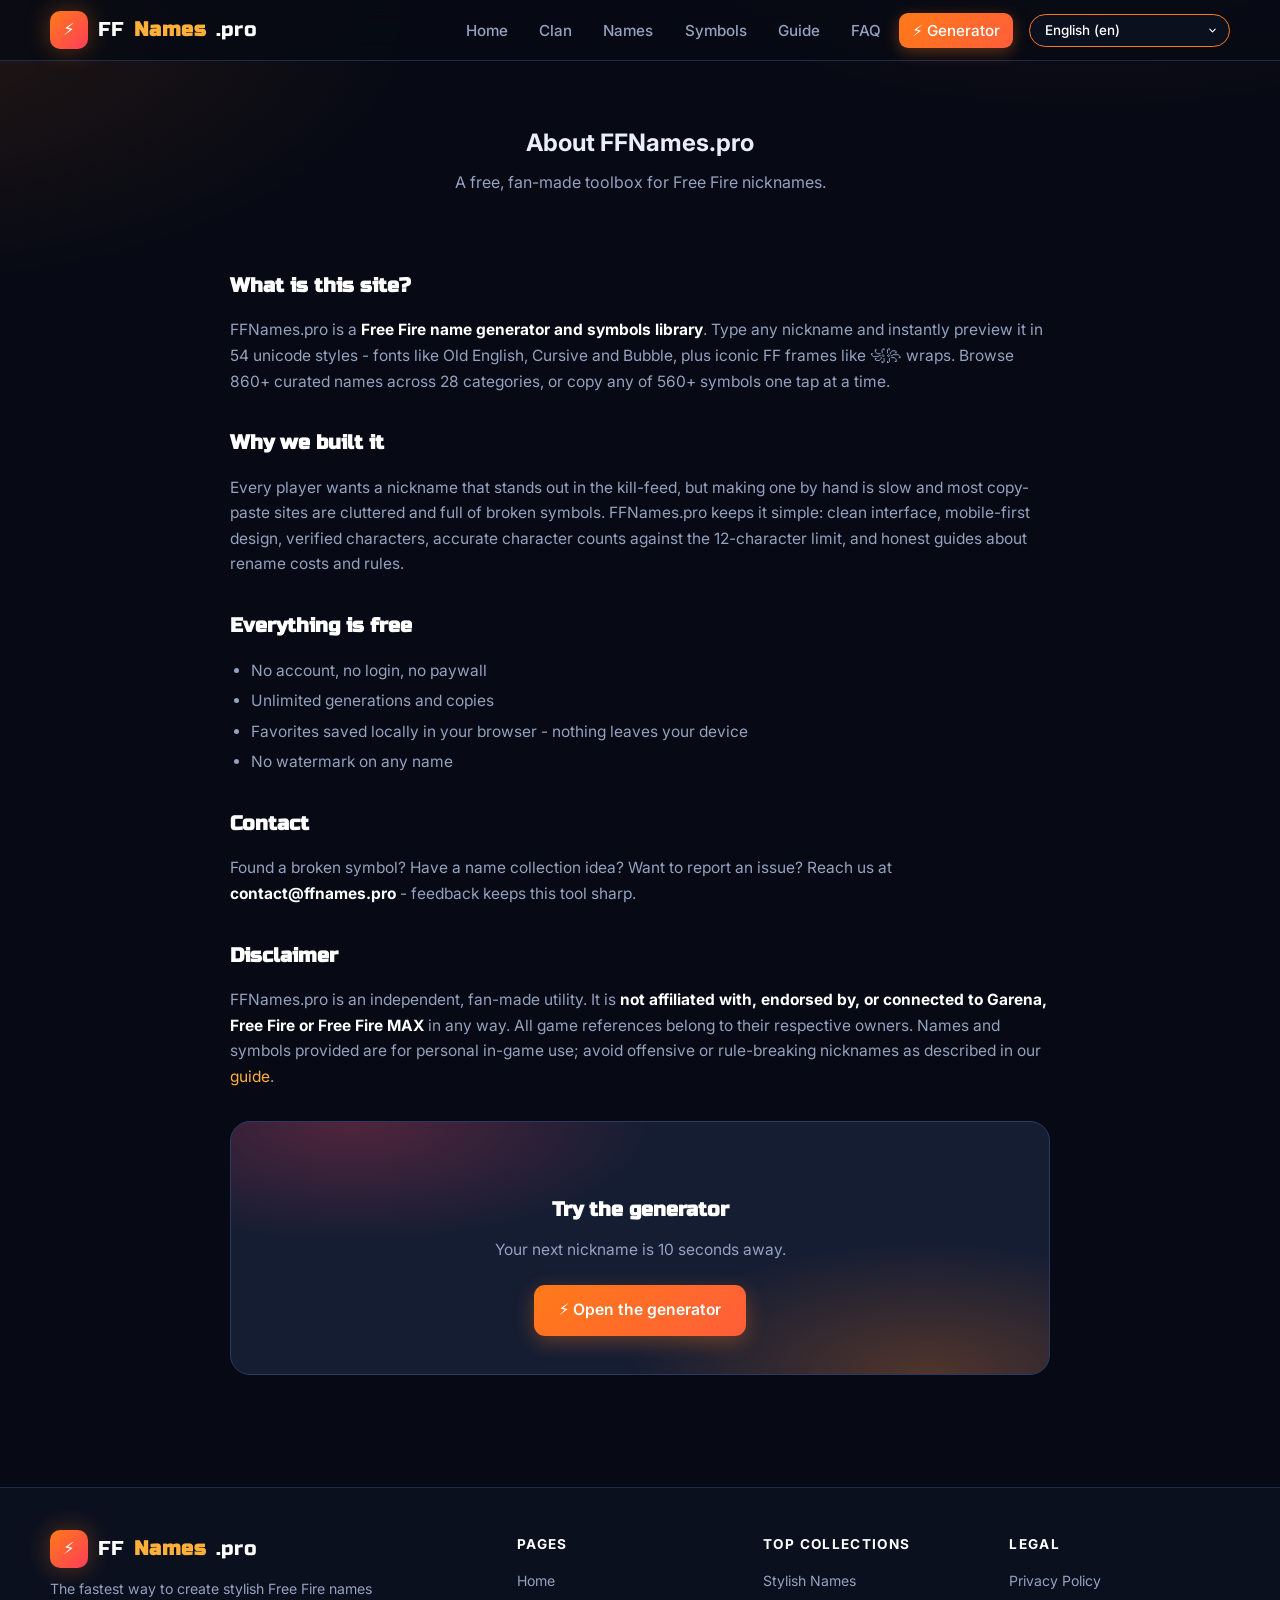
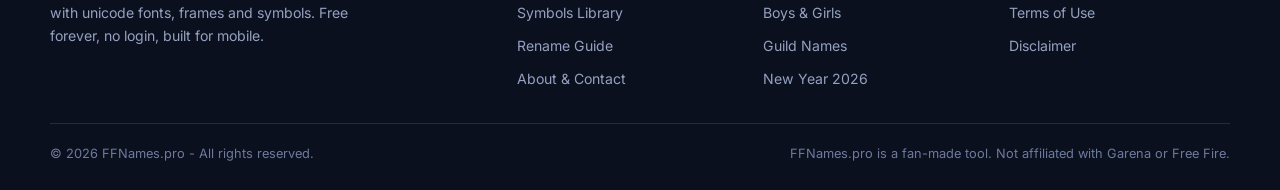
==== about.html @ e4eb96dd "website working module is uploaded" ====
<!DOCTYPE html>
<html lang="en">
<head>
  <meta charset="UTF-8">
  <meta name="viewport" content="width=device-width, initial-scale=1.0">
  <title>About FFNames.pro — Free Fire Name Tools</title>
  <meta name="description" content="About FFNames.pro: a free fan-made Free Fire name generator with 54 unicode styles, 860+ curated names and 560+ symbols. Contact and disclaimer.">
  <meta name="theme-color" content="#070a14">
  <link rel="canonical" href="https://ffnames.pro/about.html">
  <link rel="icon" type="image/svg+xml" href="assets/img/favicon.svg">
  <link rel="manifest" href="site.webmanifest">
  <link rel="preconnect" href="https://fonts.googleapis.com">
  <link rel="preconnect" href="https://fonts.gstatic.com" crossorigin>
  <link href="https://fonts.googleapis.com/css2?family=Inter:wght@400;500;600;700&family=Russo+One&display=swap" rel="stylesheet">
  <link rel="stylesheet" href="assets/css/style.css">
  <script>
    (function(){try{var l=localStorage.getItem("ff_lang");if(l&&l!=="en"){var c=l==="pt-BR"?"pt":(l==="zh"?"zh-CN":l);document.cookie="googtrans=/en/"+c+"; path=/;";}}catch(e){}})();
  </script>
</head>
<body>

  <header class="site-header">
    <div class="container nav">
      <a class="brand notranslate" translate="no" href="index.html" aria-label="FFNames.pro home">
        <span class="logo">&#9889;</span>
        FF<b>Names</b>.pro
      </a>
      <ul class="nav-links" id="navLinks">
        <li><a href="index.html">Home</a></li>
        <li><a href="index.html#clan">Clan</a></li>
        <li><a href="index.html#names">Names</a></li>
        <li><a href="symbols.html">Symbols</a></li>
        <li><a href="guide.html">Guide</a></li>
        <li><a href="index.html#faq">FAQ</a></li>
        <li><a href="index.html#generator" class="nav-cta">&#9889; Generator</a></li>
      </ul>
      <div class="nav-right notranslate" translate="no">
        <div class="lang-picker-wrapper">
          <select class="lang-select" id="langSelect" aria-label="Select Language">
            <option value="en" selected>English (en)</option>
            <option value="ar">العربية (ar)</option>
            <option value="fr">Français (fr)</option>
            <option value="es">Español (es)</option>
            <option value="it">Italiano (it)</option>
            <option value="ru">Русский (ru)</option>
            <option value="de">Deutsch (de)</option>
            <option value="id">Bahasa Indonesia (id)</option>
            <option value="hi">हिन्दी (hi)</option>
            <option value="ja">日本語 (ja)</option>
            <option value="tr">Türkçe (tr)</option>
            <option value="ko">한국어 (ko)</option>
            <option value="pt-BR">Português (BR) (pt-BR)</option>
            <option value="zh">中文 (zh)</option>
            <option value="bn">বাংলা (bn)</option>
            <option value="ta">தமிழ் (ta)</option>
            <option value="te">తెలుగు (te)</option>
            <option value="th">ไทย (th)</option>
            <option value="vi">Tiếng Việt (vi)</option>
          </select>
        </div>
        <button class="nav-toggle" aria-label="Toggle menu" aria-expanded="false" aria-controls="navLinks">
          <svg width="22" height="22" viewBox="0 0 24 24" fill="none" stroke="currentColor" stroke-width="2" stroke-linecap="round"><path d="M4 7h16M4 12h16M4 17h16"/></svg>
        </button>
      </div>
    </div>
  </header>

  <main>
    <section class="page-hero">
      <div class="container">
        <h1>About FFNames.pro</h1>
        <p>A free, fan-made toolbox for Free Fire nicknames.</p>
      </div>
    </section>

    <section class="section" style="padding-top:1rem">
      <div class="container prose">
        <h2>What is this site?</h2>
        <p>FFNames.pro is a <strong>Free Fire name generator and symbols library</strong>. Type any nickname and instantly preview it in 54 unicode styles - fonts like Old English, Cursive and Bubble, plus iconic FF frames like &#xA9C1;&#xA9C2; wraps. Browse 860+ curated names across 28 categories, or copy any of 560+ symbols one tap at a time.</p>

        <h2>Why we built it</h2>
        <p>Every player wants a nickname that stands out in the kill-feed, but making one by hand is slow and most copy-paste sites are cluttered and full of broken symbols. FFNames.pro keeps it simple: clean interface, mobile-first design, verified characters, accurate character counts against the 12-character limit, and honest guides about rename costs and rules.</p>

        <h2>Everything is free</h2>
        <ul>
          <li>No account, no login, no paywall</li>
          <li>Unlimited generations and copies</li>
          <li>Favorites saved locally in your browser - nothing leaves your device</li>
          <li>No watermark on any name</li>
        </ul>

        <h2 id="contact">Contact</h2>
        <p>Found a broken symbol? Have a name collection idea? Want to report an issue? Reach us at <strong>contact@ffnames.pro</strong> - feedback keeps this tool sharp.</p>

        <h2 id="disclaimer">Disclaimer</h2>
        <p>FFNames.pro is an independent, fan-made utility. It is <strong>not affiliated with, endorsed by, or connected to Garena, Free Fire or Free Fire MAX</strong> in any way. All game references belong to their respective owners. Names and symbols provided are for personal in-game use; avoid offensive or rule-breaking nicknames as described in our <a href="guide.html">guide</a>.</p>

        <div class="cta-band" style="margin-top:2rem">
          <h2>Try the generator</h2>
          <p>Your next nickname is 10 seconds away.</p>
          <a class="btn" href="index.html#generator">&#9889; Open the generator</a>
        </div>
      </div>
    </section>
  </main>

  <footer class="site-footer">
    <div class="container">
      <div class="footer-grid">
        <div class="footer-about">
          <a class="brand" href="index.html"><span class="logo">&#9889;</span> FF<b>Names</b>.pro</a>
          <p>The fastest way to create stylish Free Fire names with unicode fonts, frames and symbols. Free forever, no login, built for mobile.</p>
        </div>
        <div>
          <h4>Pages</h4>
          <ul>
            <li><a href="index.html">Home</a></li>
            <li><a href="symbols.html">Symbols Library</a></li>
            <li><a href="guide.html">Rename Guide</a></li>
            <li><a href="about.html">About &amp; Contact</a></li>
          </ul>
        </div>
        <div>
          <h4>Top Collections</h4>
          <ul>
            <li><a href="index.html#names">Stylish Names</a></li>
            <li><a href="index.html#names">Boys &amp; Girls</a></li>
            <li><a href="index.html#names">Guild Names</a></li>
            <li><a href="index.html#names">New Year 2026</a></li>
          </ul>
        </div>
        <div>
          <h4>Legal</h4>
          <ul>
            <li><a href="privacy.html">Privacy Policy</a></li>
            <li><a href="terms.html">Terms of Use</a></li>
            <li><a href="about.html#disclaimer">Disclaimer</a></li>
          </ul>
        </div>
      </div>
      <div class="footer-bottom">
        <span>&copy; 2026 FFNames.pro - All rights reserved.</span>
        <span>FFNames.pro is a fan-made tool. Not affiliated with Garena or Free Fire.</span>
      </div>
    </div>
  </footer>

  <div class="toast" id="toast" role="status" aria-live="polite"></div>
  <button class="to-top" type="button" aria-label="Back to top">&#8593;</button>

  <script src="assets/js/data.js"></script>
  <script src="assets/js/symbols-data.js"></script>
  <script src="assets/js/translations.js"></script>
  <script src="assets/js/app.js"></script>
  <div id="google_translate_element"></div>
  <script>
    function googleTranslateElementInit() {
      new google.translate.TranslateElement({
        pageLanguage: 'en',
        includedLanguages: 'en,ar,fr,es,it,ru,de,id,hi,ja,tr,ko,pt,zh-CN,bn,ta,te,th,vi',
        autoDisplay: false
      }, 'google_translate_element');
    }
  </script>
  <script src="https://translate.google.com/translate_a/element.js?cb=googleTranslateElementInit"></script>
</body>
</html>
---- assets/css/style.css ----
/* =========================================================================
   FFNames.pro — Stylesheet
   Dark gaming theme, mobile-first, fully responsive.
   ========================================================================= */

:root {
  --bg: #070a14;
  --bg-2: #0b101f;
  --card: #101728;
  --card-2: #151d33;
  --border: #1f2b49;
  --border-2: #2a3a63;
  --text: #e9eef8;
  --muted: #94a1bf;
  --brand: #ff7a18;
  --brand-2: #ffb03a;
  --accent: #ff3d5a;
  --gold: #ffc93c;
  --green: #2fd57c;
  --blue: #4da3ff;
  --radius: 14px;
  --radius-sm: 9px;
  --shadow: 0 10px 30px rgba(0, 0, 0, .45);
  --glow: 0 0 24px rgba(255, 122, 24, .35);
  --font-head: "Russo One", "Inter", system-ui, sans-serif;
  --font-body: "Inter", system-ui, -apple-system, "Segoe UI", Roboto, sans-serif;
  --font-syms: "Noto Sans", "Noto Sans Symbols 2", "Segoe UI Symbol", "Apple Symbols", "Noto Sans JP", system-ui, sans-serif;
}

*,
*::before,
*::after {
  box-sizing: border-box
}

html {
  scroll-behavior: smooth;
  -webkit-text-size-adjust: 100%;
  overflow-x: hidden;
}

body {
  margin: 0;
  font-family: var(--font-body);
  font-size: 16px;
  line-height: 1.65;
  color: var(--text);
  background:
    radial-gradient(900px 480px at 85% -10%, rgba(255, 61, 90, .14), transparent 60%),
    radial-gradient(1000px 520px at -10% 0%, rgba(255, 122, 24, .13), transparent 55%),
    var(--bg);
  min-height: 100vh;
  overflow-x: hidden;
}

img {
  max-width: 100%;
  display: block
}

a {
  color: var(--brand-2);
  text-decoration: none
}

a:hover {
  text-decoration: underline
}

button {
  font-family: inherit
}

::selection {
  background: rgba(255, 122, 24, .4)
}

:focus-visible {
  outline: 2px solid var(--brand-2);
  outline-offset: 2px;
  border-radius: 4px
}

.container {
  width: min(1180px, 100% - 2.4rem);
  margin-inline: auto
}

/* ------------------------------------------------------------------ */
/* Header / navigation                                                */
/* ------------------------------------------------------------------ */
.site-header {
  position: sticky;
  top: 0;
  z-index: 60;
  background: rgba(7, 10, 20, .82);
  backdrop-filter: blur(12px);
  -webkit-backdrop-filter: blur(12px);
  border-bottom: 1px solid var(--border);
  transition: box-shadow .25s ease, background .25s ease;
}

.site-header.scrolled {
  box-shadow: 0 8px 28px rgba(0, 0, 0, .5)
}

.nav {
  display: flex;
  align-items: center;
  justify-content: space-between;
  gap: 1rem;
  padding: .7rem 0
}

.brand {
  display: flex;
  align-items: center;
  gap: .6rem;
  font-family: var(--font-head);
  font-size: 1.22rem;
  color: #fff;
  letter-spacing: .4px
}

.brand:hover {
  text-decoration: none
}

.brand .logo {
  width: 38px;
  height: 38px;
  border-radius: 10px;
  flex: none;
  display: grid;
  place-items: center;
  background: linear-gradient(135deg, var(--brand), var(--accent));
  box-shadow: var(--glow);
  color: #fff;
  font-size: 1.05rem;
}

.brand b {
  color: var(--brand-2)
}

.nav-links {
  display: flex;
  align-items: center;
  gap: .35rem;
  list-style: none;
  margin: 0;
  margin-left: auto;
  padding: 0
}

.nav-links a {
  color: var(--muted);
  font-weight: 500;
  font-size: .95rem;
  padding: .5rem .8rem;
  border-radius: 9px;
  transition: color .2s, background .2s;
}

.nav-links a:hover,
.nav-links a.active {
  color: #fff;
  background: rgba(255, 255, 255, .06);
  text-decoration: none
}

.nav-cta {
  background: linear-gradient(135deg, var(--brand), #ff5e3a);
  color: #fff !important;
  font-weight: 600;
  box-shadow: 0 4px 16px rgba(255, 122, 24, .35);
}

.nav-cta:hover {
  filter: brightness(1.08)
}

.nav-right {
  display: flex;
  align-items: center;
  gap: .75rem;
  flex-shrink: 0;
}

.lang-picker-wrapper {
  position: relative;
  display: inline-flex;
  align-items: center;
}

.lang-select {
  appearance: none;
  -webkit-appearance: none;
  -moz-appearance: none;
  color-scheme: dark;
  background-color: #0b101f;
  background-image: url("data:image/svg+xml,%3Csvg xmlns='http://www.w3.org/2000/svg' width='12' height='12' viewBox='0 0 24 24' fill='none' stroke='%23ffffff' stroke-width='2.4' stroke-linecap='round' stroke-linejoin='round'%3E%3Cpath d='m6 9 6 6 6-6'/%3E%3C/svg%3E");
  background-repeat: no-repeat;
  background-position: right 11px center;
  background-size: 11px;
  color: #ffffff;
  border: 1.5px solid var(--brand);
  border-radius: 9999px;
  padding: .44rem 2.2rem .44rem .95rem;
  font-family: var(--font-body);
  font-size: .84rem;
  font-weight: 500;
  line-height: 1.25;
  cursor: pointer;
  outline: none;
  transition: border-color .2s ease, box-shadow .2s ease, background-color .2s ease;
}

.lang-select:hover {
  border-color: var(--brand-2);
  background-color: var(--card-2);
}

.lang-select:focus,
.lang-select:focus-visible {
  border-color: var(--brand);
  box-shadow: 0 0 0 3px rgba(255, 122, 24, .3);
}

.lang-select option {
  background-color: #1a1e2e;
  color: #ffffff;
  padding: 8px 12px;
}

.nav-toggle {
  display: none;
  background: var(--card-2);
  border: 1px solid var(--border);
  color: var(--text);
  border-radius: 9px;
  padding: .45rem .6rem;
  cursor: pointer;
}

.nav-toggle svg {
  display: block
}

/* ------------------------------------------------------------------ */
/* Hero                                                               */
/* ------------------------------------------------------------------ */
.hero {
  position: relative;
  padding: 4.2rem 0 3.2rem;
  overflow: hidden
}

.hero-inner {
  position: relative;
  z-index: 2;
  text-align: center;
  max-width: 860px;
  margin-inline: auto
}

.hero .kicker {
  display: inline-flex;
  align-items: center;
  gap: .5rem;
  font-size: .8rem;
  font-weight: 600;
  letter-spacing: .14em;
  text-transform: uppercase;
  color: var(--brand-2);
  background: rgba(255, 122, 24, .1);
  border: 1px solid rgba(255, 122, 24, .35);
  border-radius: 999px;
  padding: .35rem .9rem;
  margin-bottom: 1.1rem;
}

.hero h1 {
  font-family: var(--font-head);
  font-size: clamp(1.9rem, 4.6vw, 3.3rem);
  line-height: 1.16;
  margin: .2rem 0 1rem;
  color: #fff;
  text-shadow: 0 4px 30px rgba(255, 122, 24, .25);
}

.hero h1 .grad {
  background: linear-gradient(92deg, var(--brand) 10%, var(--gold) 55%, var(--accent) 95%);
  -webkit-background-clip: text;
  background-clip: text;
  color: transparent;
}

.hero p.lead {
  color: var(--muted);
  font-size: clamp(1rem, 1.6vw, 1.13rem);
  max-width: 640px;
  margin: 0 auto 1.6rem;
}

.hero-actions {
  display: flex;
  flex-wrap: wrap;
  gap: .8rem;
  justify-content: center;
  margin-bottom: 2rem
}

.hero-float {
  position: absolute;
  inset: 0;
  z-index: 1;
  pointer-events: none;
  font-family: var(--font-syms);
  color: rgba(255, 255, 255, .07);
  font-size: 2.2rem;
  user-select: none;
}

.hero-float span {
  position: absolute;
  animation: floaty 9s ease-in-out infinite
}

.hero-float span:nth-child(1) {
  top: 14%;
  left: 6%;
  animation-delay: 0s
}

.hero-float span:nth-child(2) {
  top: 64%;
  left: 12%;
  animation-delay: 1.4s;
  font-size: 1.7rem
}

.hero-float span:nth-child(3) {
  top: 22%;
  right: 8%;
  animation-delay: .7s
}

.hero-float span:nth-child(4) {
  top: 70%;
  right: 14%;
  animation-delay: 2.1s;
  font-size: 2.6rem
}

.hero-float span:nth-child(5) {
  top: 42%;
  left: 46%;
  animation-delay: 3s;
  font-size: 1.5rem
}

@keyframes floaty {

  0%,
  100% {
    transform: translateY(0) rotate(0)
  }

  50% {
    transform: translateY(-22px) rotate(6deg)
  }
}

/* Stats strip */
.stats {
  display: grid;
  grid-template-columns: repeat(4, 1fr);
  gap: .7rem;
  margin-top: .6rem
}

.stat {
  background: linear-gradient(180deg, var(--card-2), var(--card));
  border: 1px solid var(--border);
  border-radius: var(--radius);
  padding: .9rem .6rem;
  text-align: center;
}

.stat b {
  display: block;
  font-family: var(--font-head);
  font-size: 1.25rem;
  color: var(--brand-2)
}

.stat span {
  font-size: .78rem;
  color: var(--muted);
  letter-spacing: .03em
}

/* ------------------------------------------------------------------ */
/* Buttons                                                            */
/* ------------------------------------------------------------------ */
.btn {
  display: inline-flex;
  align-items: center;
  justify-content: center;
  gap: .5rem;
  border: 0;
  cursor: pointer;
  font-weight: 600;
  font-size: .98rem;
  padding: .78rem 1.5rem;
  border-radius: 11px;
  color: #fff;
  background: linear-gradient(135deg, var(--brand), #ff5e3a);
  box-shadow: 0 6px 20px rgba(255, 122, 24, .32);
  transition: transform .15s ease, box-shadow .2s ease, filter .2s ease;
}

.btn:hover {
  transform: translateY(-2px);
  box-shadow: 0 10px 28px rgba(255, 122, 24, .42);
  text-decoration: none
}

.btn:active {
  transform: translateY(0)
}

.btn.ghost {
  background: transparent;
  color: var(--text);
  border: 1px solid var(--border-2);
  box-shadow: none;
}

.btn.ghost:hover {
  border-color: var(--brand);
  box-shadow: none
}

.btn.small {
  padding: .5rem 1rem;
  font-size: .87rem;
  border-radius: 9px
}

/* ------------------------------------------------------------------ */
/* Sections                                                           */
/* ------------------------------------------------------------------ */
.section {
  padding: 3.4rem 0
}

.section-head {
  text-align: center;
  max-width: 700px;
  margin: 0 auto 2.1rem
}

.section-head .eyebrow {
  display: inline-block;
  font-size: .76rem;
  font-weight: 700;
  letter-spacing: .16em;
  text-transform: uppercase;
  color: var(--accent);
  margin-bottom: .5rem;
}

.section-head h2 {
  font-family: var(--font-head);
  font-size: clamp(1.45rem, 3vw, 2.1rem);
  margin: 0 0 .55rem;
  color: #fff;
}

.section-head p {
  color: var(--muted);
  margin: 0
}

/* ------------------------------------------------------------------ */
/* Generator card                                                     */
/* ------------------------------------------------------------------ */
.gen-card {
  background: linear-gradient(180deg, var(--card-2), var(--card));
  border: 1px solid var(--border-2);
  border-radius: 20px;
  box-shadow: var(--shadow);
  padding: 1.6rem;
  position: relative;
  overflow: hidden;
}

.gen-card::before {
  content: "";
  position: absolute;
  inset: -40% -20% auto;
  height: 70%;
  background: radial-gradient(600px 200px at 50% 0, rgba(255, 122, 24, .16), transparent 70%);
  pointer-events: none;
}

.gen-row {
  display: flex;
  gap: .7rem;
  flex-wrap: wrap
}

.gen-input {
  flex: 1;
  min-width: 230px;
  background: var(--bg-2);
  border: 1px solid var(--border-2);
  color: var(--text);
  border-radius: 12px;
  font-size: 1.08rem;
  padding: .85rem 1rem;
  font-family: var(--font-syms);
}

.gen-input::placeholder {
  color: #5f6c8d
}

.gen-input:focus {
  outline: none;
  border-color: var(--brand);
  box-shadow: 0 0 0 3px rgba(255, 122, 24, .18)
}

/* Quick Symbols Bar */
.gen-quick-bar,
.clan-quick-bar {
  margin-top: .85rem;
  display: flex;
  align-items: center;
  gap: .65rem;
  flex-wrap: wrap;
}

.gen-quick-label,
.clan-quick-label {
  font-size: .82rem;
  font-weight: 700;
  color: #a5b5d9;
  letter-spacing: .02em;
  flex: none;
}

.gen-quick-list,
.clan-quick-list {
  display: flex;
  gap: .35rem;
  flex-wrap: wrap;
  align-items: center;
}

.quick-sym-btn {
  background: var(--bg-2);
  border: 1px solid var(--border);
  color: #d0daf0;
  border-radius: 8px;
  padding: .3rem .6rem;
  font-size: .92rem;
  font-family: var(--font-syms);
  cursor: pointer;
  transition: all .16s ease;
  display: inline-flex;
  align-items: center;
  justify-content: center;
  min-width: 34px;
  height: 32px;
}

.quick-sym-btn:hover {
  border-color: var(--brand);
  background: rgba(255, 122, 24, .12);
  color: #fff;
  transform: translateY(-1px);
}

.quick-sym-btn:active {
  transform: translateY(0);
}

/* Decoration Frame Section */
.gen-decor-section {
  margin-top: 1rem;
  padding-top: .9rem;
  border-top: 1px solid rgba(255, 255, 255, .07);
}

.gen-decor-head {
  display: flex;
  align-items: center;
  justify-content: space-between;
  margin-bottom: .55rem;
  gap: .8rem;
}

.gen-decor-label {
  font-size: .85rem;
  font-weight: 700;
  color: #c0cde6;
  letter-spacing: .02em;
}

.gen-decor-reset {
  background: none;
  border: 0;
  color: var(--brand);
  font-size: .78rem;
  font-weight: 600;
  cursor: pointer;
  padding: 0;
  text-decoration: underline;
  transition: color .18s;
}

.gen-decor-reset:hover {
  color: #ff9e42;
}

.gen-decor-list {
  display: flex;
  gap: .45rem;
  flex-wrap: wrap;
  align-items: center;
}

.gen-decor-btn {
  background: var(--bg-2);
  border: 1px solid var(--border);
  color: #d0daf0;
  border-radius: 10px;
  padding: .4rem .78rem;
  font-size: .92rem;
  font-family: var(--font-syms);
  cursor: pointer;
  transition: all .18s ease;
  display: inline-flex;
  align-items: center;
  justify-content: center;
  min-height: 35px;
}

.gen-decor-btn:hover {
  border-color: var(--brand);
  color: #fff;
  transform: translateY(-1px);
}

.gen-decor-btn.active {
  border: 2px solid #8a2be2;
  background: rgba(138, 43, 226, .18);
  box-shadow: 0 0 12px rgba(138, 43, 226, .5);
  color: #fff;
}

.gen-meta {
  display: flex;
  justify-content: space-between;
  align-items: center;
  gap: 1rem;
  margin: .9rem 0 .5rem;
  flex-wrap: wrap;
}

.char-count {
  font-size: .85rem;
  color: var(--muted)
}

.char-count b {
  color: var(--green)
}

.char-count b.over {
  color: var(--accent)
}

.gen-hint {
  font-size: .85rem;
  color: var(--muted)
}

.gen-scroll-wrap {
  max-height: 500px;
  overflow-y: auto;
  overflow-x: hidden;
  padding: .45rem .65rem .65rem .45rem;
  margin-top: .6rem;
  border-radius: 14px;
  border: 1px solid var(--border);
  background: rgba(7, 10, 20, .35);
  overscroll-behavior: contain;
  scrollbar-width: thin;
  scrollbar-color: var(--brand) var(--bg-2);
}

.gen-scroll-wrap::-webkit-scrollbar {
  width: 8px;
}

.gen-scroll-wrap::-webkit-scrollbar-track {
  background: var(--bg-2);
  border-radius: 8px;
  margin: 4px 0;
}

.gen-scroll-wrap::-webkit-scrollbar-thumb {
  background: linear-gradient(180deg, var(--brand), var(--brand-2));
  border-radius: 8px;
  border: 1px solid rgba(255, 255, 255, .06);
}

.gen-scroll-wrap::-webkit-scrollbar-thumb:hover {
  background: linear-gradient(180deg, var(--brand-2), var(--accent));
}

.gen-grid {
  display: grid;
  grid-template-columns: repeat(auto-fill, minmax(215px, 1fr));
  gap: .8rem;
  margin-top: 0;
}

.gen-item {
  background: var(--bg-2);
  border: 1px solid var(--border);
  border-radius: 12px;
  padding: .9rem .8rem .7rem;
  display: flex;
  flex-direction: column;
  gap: .55rem;
  transition: border-color .2s, transform .15s;
  position: relative;
}

.gen-item:hover {
  border-color: var(--brand);
  transform: translateY(-2px)
}

.gen-item .style-name {
  font-size: .68rem;
  letter-spacing: .08em;
  text-transform: uppercase;
  color: var(--brand-2);
  font-weight: 700;
}

.gen-item .name-text {
  font-family: var(--font-syms);
  font-size: 1.06rem;
  line-height: 1.4;
  color: #fff;
  word-break: break-word;
  flex: 1;
}

.gen-item .row {
  display: flex;
  gap: .45rem;
  align-items: center
}

.chip {
  border: 1px solid var(--border-2);
  background: rgba(255, 255, 255, .03);
  color: var(--muted);
  font-size: .78rem;
  font-weight: 600;
  border-radius: 8px;
  padding: .34rem .62rem;
  cursor: pointer;
  transition: all .18s ease;
  display: inline-flex;
  align-items: center;
  gap: .3rem;
}

.chip:hover {
  color: #fff;
  border-color: var(--brand);
  background: rgba(255, 122, 24, .12)
}

.chip.fav.active {
  color: var(--accent);
  border-color: var(--accent);
  background: rgba(255, 61, 90, .12);
}

.chip.len {
  cursor: default;
  font-size: .7rem;
  margin-left: auto;
  color: #7e8bb0
}

.chip.len.over {
  color: var(--accent);
  border-color: rgba(255, 61, 90, .5)
}

/* ------------------------------------------------------------------ */
/* Clan Name Generator                                                */
/* ------------------------------------------------------------------ */
.clan-heading {
  font-family: var(--font-head);
  font-size: clamp(1.6rem, 3.4vw, 2.35rem);
  line-height: 1.24;
  margin: 0 0 .65rem;
  color: #fff;
}

.clan-cool {
  color: var(--brand);
}

.clan-grad {
  background: linear-gradient(92deg, var(--brand) 0%, var(--brand-2) 55%, #ff5e3a 100%);
  -webkit-background-clip: text;
  background-clip: text;
  color: transparent;
}

.clan-sub {
  color: var(--muted);
  font-size: clamp(.95rem, 1.5vw, 1.08rem);
  max-width: 680px;
  margin: 0 auto;
  line-height: 1.6;
}

.clan-card {
  background: linear-gradient(180deg, var(--card-2), var(--card));
  border: 1px solid var(--border-2);
  border-radius: 20px;
  box-shadow: var(--shadow);
  padding: 2.2rem 2rem 1.8rem;
  position: relative;
  overflow: hidden;
}

.clan-card::before {
  content: "";
  position: absolute;
  top: 0;
  left: 0;
  right: 0;
  height: 3px;
  background: linear-gradient(90deg, #7928ca 0%, #ff0080 40%, #ff7a18 80%, #ffb03a 100%);
  box-shadow: 0 0 16px rgba(255, 0, 128, .55);
}

.clan-inputs-grid {
  display: grid;
  grid-template-columns: 1fr 1fr;
  gap: 1.2rem;
  margin-bottom: 1.3rem;
}

.clan-field label {
  display: block;
  font-size: .88rem;
  font-weight: 600;
  color: #c0cde6;
  margin-bottom: .45rem;
}

.clan-optional {
  font-weight: 400;
  font-size: .78rem;
  color: var(--muted);
}

.clan-input {
  width: 100%;
  background: var(--bg-2);
  border: 1px solid var(--border-2);
  color: var(--text);
  border-radius: 12px;
  font-size: 1.05rem;
  padding: .82rem 1rem;
  font-family: var(--font-syms);
  transition: border-color .2s, box-shadow .2s;
}

.clan-input:focus {
  outline: none;
  border-color: #8a2be2;
  box-shadow: 0 0 0 3px rgba(138, 43, 226, .25);
}

.clan-styles-section {
  margin-bottom: 1.3rem;
}

.clan-styles-label {
  display: block;
  font-size: .88rem;
  font-weight: 600;
  color: #c0cde6;
  margin-bottom: .6rem;
}

.clan-styles-list {
  display: flex;
  gap: .6rem;
  flex-wrap: wrap;
  align-items: center;
}

.clan-style-btn {
  background: var(--bg-2);
  border: 1px solid var(--border);
  color: #d0daf0;
  border-radius: 10px;
  padding: .55rem .95rem;
  font-size: 1.05rem;
  font-family: var(--font-syms);
  cursor: pointer;
  transition: all .18s ease;
  display: inline-flex;
  align-items: center;
  justify-content: center;
  min-width: 50px;
  height: 44px;
}

.clan-style-btn:hover {
  border-color: var(--brand);
  color: #fff;
  transform: translateY(-2px);
}

.clan-style-btn.active {
  border: 2px solid #8a2be2;
  background: rgba(138, 43, 226, .18);
  box-shadow: 0 0 14px rgba(138, 43, 226, .5);
  color: #fff;
}

.clan-gen-btn {
  width: 100%;
  padding: 1rem 1.5rem;
  font-size: 1.08rem;
  font-weight: 700;
  letter-spacing: .4px;
  color: #fff;
  background: linear-gradient(90deg, #ff5e3a 0%, #ff2a6d 100%);
  border: 0;
  border-radius: 12px;
  cursor: pointer;
  box-shadow: 0 6px 24px rgba(255, 42, 109, .4);
  transition: transform .18s, box-shadow .2s, filter .2s;
  margin-top: .2rem;
}

.clan-gen-btn:hover {
  transform: translateY(-2px);
  filter: brightness(1.1);
  box-shadow: 0 10px 30px rgba(255, 42, 109, .58);
}

.clan-gen-btn:active {
  transform: translateY(0);
}

.clan-results-container {
  margin-top: 1.6rem;
}

.clan-results-meta {
  display: flex;
  justify-content: space-between;
  align-items: center;
  gap: 1rem;
  margin-bottom: .65rem;
  flex-wrap: wrap;
}

.clan-results-list {
  display: flex;
  flex-direction: column;
  gap: .75rem;
}

.clan-result-row {
  background: var(--bg-2);
  border: 1px solid var(--border);
  border-radius: 14px;
  padding: 1rem 1.25rem;
  display: flex;
  align-items: center;
  justify-content: space-between;
  gap: 1rem;
  transition: border-color .2s, transform .15s, box-shadow .2s;
}

.clan-result-row:hover {
  border-color: var(--brand);
  transform: translateY(-2px);
  box-shadow: 0 6px 20px rgba(0, 0, 0, .35);
}

.clan-result-info {
  flex: 1;
  min-width: 0;
}

.clan-result-label {
  font-size: .72rem;
  font-weight: 700;
  color: #8896b3;
  letter-spacing: .08em;
  text-transform: uppercase;
  margin-bottom: .35rem;
}

.clan-result-text {
  font-family: var(--font-syms);
  font-size: 1.24rem;
  color: #fff;
  line-height: 1.35;
  word-break: break-word;
}

.clan-copy-btn {
  width: 44px;
  height: 44px;
  border-radius: 10px;
  border: 1px solid rgba(255, 122, 24, .35);
  background: rgba(255, 122, 24, .07);
  color: var(--brand);
  display: grid;
  place-items: center;
  cursor: pointer;
  transition: all .18s ease;
  flex: none;
}

.clan-copy-btn:hover {
  border-color: var(--brand);
  background: rgba(255, 122, 24, .2);
  transform: translateY(-1px);
  box-shadow: 0 4px 14px rgba(255, 122, 24, .3);
}

.clan-copy-btn.copied {
  border-color: var(--green);
  background: rgba(47, 213, 124, .15);
  color: var(--green);
}

/* ------------------------------------------------------------------ */
/* Ready-to-Use Clan Names (Image 2)                                  */
/* ------------------------------------------------------------------ */
.ready-clan-section {
  margin-top: 3.2rem;
}

.ready-clan-head {
  text-align: center;
  margin-bottom: 1.8rem;
}

.ready-clan-title {
  font-family: var(--font-head);
  font-size: clamp(1.45rem, 3vw, 2.15rem);
  color: #fff;
  margin: 0 0 .45rem;
  display: flex;
  align-items: center;
  justify-content: center;
  gap: .6rem;
  flex-wrap: wrap;
}

.ready-clan-icon {
  font-size: 1.4rem;
}

.ready-clan-grad {
  color: var(--brand);
}

.ready-clan-sub {
  color: var(--muted);
  font-size: .96rem;
  margin: 0;
}

.ready-clan-link {
  color: #7e92b8;
  text-decoration: none;
  transition: color .2s;
}

.ready-clan-link:hover {
  color: var(--brand);
  text-decoration: underline;
}

.ready-clan-grid {
  display: grid;
  grid-template-columns: repeat(3, 1fr);
  gap: .85rem;
}

.ready-clan-card {
  background: var(--card);
  border: 1px solid var(--border);
  border-radius: 12px;
  padding: .95rem 1.15rem;
  display: flex;
  align-items: center;
  justify-content: space-between;
  gap: .8rem;
  transition: border-color .2s, transform .15s;
}

.ready-clan-card:hover {
  border-color: var(--brand);
  transform: translateY(-2px);
}

.ready-clan-info {
  flex: 1;
  min-width: 0;
}

.ready-clan-name {
  font-family: var(--font-syms);
  font-size: 1.15rem;
  font-weight: 600;
  color: #fff;
  line-height: 1.3;
  word-break: break-word;
}

.ready-clan-label {
  font-size: .68rem;
  font-weight: 700;
  color: #7483a5;
  letter-spacing: .08em;
  text-transform: uppercase;
  margin-top: .25rem;
}

/* ------------------------------------------------------------------ */
/* Feature cards                                                      */
/* ------------------------------------------------------------------ */
.features {
  display: grid;
  grid-template-columns: repeat(4, 1fr);
  gap: .9rem
}

.feature {
  background: var(--card);
  border: 1px solid var(--border);
  border-radius: var(--radius);
  padding: 1.15rem 1rem;
  text-align: center;
}

.feature .ico {
  width: 46px;
  height: 46px;
  margin: 0 auto .6rem;
  border-radius: 12px;
  display: grid;
  place-items: center;
  font-size: 1.25rem;
  background: rgba(255, 122, 24, .12);
  border: 1px solid rgba(255, 122, 24, .3);
}

.feature h3 {
  font-size: .98rem;
  margin: .1rem 0 .3rem;
  color: #fff
}

.feature p {
  font-size: .82rem;
  color: var(--muted);
  margin: 0
}

/* ------------------------------------------------------------------ */
/* Names section: tabs + grid                                         */
/* ------------------------------------------------------------------ */
.tabs {
  display: flex;
  gap: .5rem;
  flex-wrap: nowrap;
  overflow-x: auto;
  padding: .35rem .15rem 1rem;
  scrollbar-width: thin;
  -webkit-overflow-scrolling: touch;
}

.tab {
  flex: none;
  background: var(--card);
  border: 1px solid var(--border);
  color: var(--muted);
  font-weight: 600;
  font-size: .88rem;
  padding: .5rem 1rem;
  border-radius: 999px;
  cursor: pointer;
  transition: all .18s ease;
  white-space: nowrap;
}

.tab:hover {
  color: #fff;
  border-color: var(--border-2)
}

.tab.active {
  background: linear-gradient(135deg, var(--brand), #ff5e3a);
  border-color: transparent;
  color: #fff;
  box-shadow: 0 4px 14px rgba(255, 122, 24, .35);
}

.names-toolbar {
  display: flex;
  gap: .7rem;
  align-items: center;
  justify-content: space-between;
  flex-wrap: wrap;
  margin-bottom: 1rem;
}

.names-toolbar .blurb {
  color: var(--muted);
  font-size: .92rem;
  margin: 0;
  flex: 1;
  min-width: 220px
}

.names-search {
  background: var(--bg-2);
  border: 1px solid var(--border-2);
  color: var(--text);
  border-radius: 10px;
  padding: .55rem .85rem;
  font-size: .92rem;
  min-width: 210px;
}

.names-search:focus {
  outline: none;
  border-color: var(--brand)
}

.names-grid {
  display: grid;
  grid-template-columns: repeat(auto-fill, minmax(240px, 1fr));
  gap: .8rem;
}

.name-card {
  background: var(--card);
  border: 1px solid var(--border);
  border-radius: 12px;
  padding: .95rem .85rem .75rem;
  display: flex;
  flex-direction: column;
  gap: .6rem;
  transition: border-color .2s, transform .15s;
}

.name-card:hover {
  border-color: var(--brand);
  transform: translateY(-2px)
}

.name-card .name-text {
  font-family: var(--font-syms);
  font-size: 1.1rem;
  color: #fff;
  word-break: break-word;
  line-height: 1.45;
}

.name-card .row {
  display: flex;
  gap: .45rem;
  align-items: center
}

.empty-note {
  color: var(--muted);
  text-align: center;
  padding: 1.6rem 0;
  width: 100%
}

/* ------------------------------------------------------------------ */
/* Symbols                                                            */
/* ------------------------------------------------------------------ */
.sym-group {
  margin-bottom: 2rem
}

.sym-group h3 {
  font-size: 1.05rem;
  color: #fff;
  margin: 0 0 .3rem;
  display: flex;
  align-items: center;
  gap: .5rem;
}

.sym-group .count {
  font-size: .75rem;
  color: var(--muted);
  font-weight: 500
}

.sym-group p.desc {
  font-size: .85rem;
  color: var(--muted);
  margin: 0 0 .8rem
}

.sym-grid {
  display: flex;
  flex-wrap: wrap;
  gap: .5rem
}

.sym-btn {
  font-family: var(--font-syms);
  min-width: 46px;
  height: 46px;
  padding: 0 .55rem;
  display: inline-flex;
  align-items: center;
  justify-content: center;
  background: var(--card);
  border: 1px solid var(--border);
  border-radius: 10px;
  color: #fff;
  font-size: 1.2rem;
  cursor: pointer;
  transition: all .15s ease;
}

.sym-btn:hover {
  border-color: var(--brand);
  background: rgba(255, 122, 24, .1);
  transform: translateY(-2px)
}

.sym-btn.blank {
  background: repeating-linear-gradient(45deg, var(--card), var(--card) 6px, #0d1424 6px, #0d1424 12px);
  font-size: .62rem;
  letter-spacing: .02em;
  color: var(--brand-2);
}

.sym-preview {
  background: var(--bg-2);
  border: 1px dashed var(--border-2);
  border-radius: 12px;
  padding: .8rem 1rem;
  font-family: var(--font-syms);
  font-size: 1.3rem;
  color: #fff;
  word-break: break-all;
  min-height: 56px;
  display: flex;
  align-items: center;
  flex-wrap: wrap;
  gap: .4rem;
}

/* ------------------------------------------------------------------ */
/* Steps (how to change name)                                         */
/* ------------------------------------------------------------------ */
.steps {
  display: grid;
  grid-template-columns: repeat(3, 1fr);
  gap: .9rem;
  counter-reset: step
}

.step {
  background: var(--card);
  border: 1px solid var(--border);
  border-radius: var(--radius);
  padding: 1.15rem 1rem;
  position: relative;
}

.step .num {
  width: 34px;
  height: 34px;
  border-radius: 50%;
  background: linear-gradient(135deg, var(--brand), var(--accent));
  color: #fff;
  font-weight: 700;
  display: grid;
  place-items: center;
  margin-bottom: .6rem;
  font-size: .95rem;
  box-shadow: var(--glow);
}

.step h3 {
  font-size: .98rem;
  margin: 0 0 .35rem;
  color: #fff
}

.step p {
  font-size: .85rem;
  color: var(--muted);
  margin: 0
}

.cost-grid {
  display: grid;
  grid-template-columns: repeat(3, 1fr);
  gap: .9rem;
  margin-top: 1.6rem
}

.cost {
  background: var(--card);
  border: 1px solid var(--border);
  border-radius: var(--radius);
  padding: 1.15rem;
  text-align: center;
}

.cost .amt {
  font-family: var(--font-head);
  font-size: 1.35rem;
  color: var(--gold)
}

.cost h3 {
  font-size: .9rem;
  margin: .35rem 0 .3rem;
  color: #fff
}

.cost p {
  font-size: .8rem;
  color: var(--muted);
  margin: 0
}

/* ------------------------------------------------------------------ */
/* FAQ                                                                */
/* ------------------------------------------------------------------ */
.faq-list {
  max-width: 820px;
  margin: 0 auto;
  display: grid;
  gap: .7rem
}

details.faq-item {
  background: var(--card);
  border: 1px solid var(--border);
  border-radius: 12px;
  overflow: hidden;
}

details.faq-item summary {
  cursor: pointer;
  list-style: none;
  padding: 1rem 1.15rem;
  font-weight: 600;
  color: #fff;
  display: flex;
  align-items: center;
  justify-content: space-between;
  gap: 1rem;
  font-size: .97rem;
}

details.faq-item summary::-webkit-details-marker {
  display: none
}

details.faq-item summary .plus {
  flex: none;
  width: 26px;
  height: 26px;
  border-radius: 8px;
  border: 1px solid var(--border-2);
  display: grid;
  place-items: center;
  color: var(--brand-2);
  font-size: 1.05rem;
  transition: transform .2s ease;
}

details.faq-item[open] summary .plus {
  transform: rotate(45deg)
}

details.faq-item .faq-a {
  padding: 0 1.15rem 1.05rem;
  color: var(--muted);
  font-size: .92rem;
}

/* ------------------------------------------------------------------ */
/* CTA band                                                           */
/* ------------------------------------------------------------------ */
.cta-band {
  background:
    radial-gradient(500px 200px at 15% 0, rgba(255, 61, 90, .25), transparent 60%),
    radial-gradient(500px 220px at 85% 100%, rgba(255, 122, 24, .25), transparent 60%),
    var(--card-2);
  border: 1px solid var(--border-2);
  border-radius: 20px;
  padding: 2.4rem 1.6rem;
  text-align: center;
  margin-top: 1rem;
}

.cta-band h2 {
  font-family: var(--font-head);
  color: #fff;
  margin: 0 0 .6rem;
  font-size: clamp(1.3rem, 2.6vw, 1.8rem)
}

.cta-band p {
  color: var(--muted);
  max-width: 560px;
  margin: 0 auto 1.4rem
}

/* ------------------------------------------------------------------ */
/* Footer                                                             */
/* ------------------------------------------------------------------ */
.site-footer {
  margin-top: 3.6rem;
  border-top: 1px solid var(--border);
  background: var(--bg-2);
  padding: 2.6rem 0 1.6rem;
}

.footer-grid {
  display: grid;
  grid-template-columns: 2fr 1fr 1fr 1fr;
  gap: 1.6rem;
}

.footer-grid h4 {
  font-size: .85rem;
  letter-spacing: .1em;
  text-transform: uppercase;
  color: #fff;
  margin: .2rem 0 .7rem
}

.footer-grid ul {
  list-style: none;
  margin: 0;
  padding: 0;
  display: grid;
  gap: .4rem
}

.footer-grid ul a {
  color: var(--muted);
  font-size: .88rem
}

.footer-grid ul a:hover {
  color: var(--brand-2)
}

.footer-about p {
  color: var(--muted);
  font-size: .88rem;
  margin: .6rem 0 0;
  max-width: 340px
}

.footer-bottom {
  margin-top: 2rem;
  padding-top: 1.2rem;
  border-top: 1px solid var(--border);
  display: flex;
  justify-content: space-between;
  gap: 1rem;
  flex-wrap: wrap;
  color: #6d7a9c;
  font-size: .8rem;
}

/* ------------------------------------------------------------------ */
/* Toast + modal                                                      */
/* ------------------------------------------------------------------ */
.toast {
  position: fixed;
  left: 50%;
  bottom: 26px;
  transform: translate(-50%, 20px);
  background: #0e1526;
  border: 1px solid var(--brand);
  color: #fff;
  padding: .7rem 1.2rem;
  border-radius: 12px;
  font-size: .9rem;
  font-weight: 500;
  box-shadow: 0 12px 34px rgba(0, 0, 0, .6), var(--glow);
  opacity: 0;
  pointer-events: none;
  transition: all .25s ease;
  z-index: 120;
  max-width: min(92vw, 480px);
  text-align: center;
}

.toast.show {
  opacity: 1;
  transform: translate(-50%, 0)
}

.modal-overlay {
  position: fixed;
  inset: 0;
  background: rgba(4, 6, 12, .72);
  backdrop-filter: blur(5px);
  -webkit-backdrop-filter: blur(5px);
  display: none;
  align-items: center;
  justify-content: center;
  z-index: 110;
  padding: 1.2rem;
}

.modal-overlay.open {
  display: flex
}

.modal {
  width: min(680px, 100%);
  max-height: 82vh;
  overflow-y: auto;
  background: var(--card);
  border: 1px solid var(--border-2);
  border-radius: 16px;
  box-shadow: var(--shadow);
  padding: 1.4rem;
}

.modal-head {
  display: flex;
  align-items: center;
  justify-content: space-between;
  gap: 1rem;
  margin-bottom: .4rem
}

.modal-head h3 {
  font-family: var(--font-head);
  color: #fff;
  margin: 0;
  font-size: 1.15rem
}

.modal-close {
  background: var(--card-2);
  border: 1px solid var(--border);
  color: var(--muted);
  width: 34px;
  height: 34px;
  border-radius: 9px;
  cursor: pointer;
  font-size: 1rem;
}

.modal-close:hover {
  color: #fff;
  border-color: var(--accent)
}

.modal-actions {
  display: flex;
  gap: .6rem;
  flex-wrap: wrap;
  margin: .6rem 0 1rem
}

.fav-empty {
  color: var(--muted);
  text-align: center;
  padding: 1.8rem 0
}

.fav-list {
  display: grid;
  grid-template-columns: repeat(auto-fill, minmax(220px, 1fr));
  gap: .6rem
}

/* ------------------------------------------------------------------ */
/* Prose pages (guide, privacy, terms, about)                         */
/* ------------------------------------------------------------------ */
.prose {
  max-width: 820px;
  margin: 0 auto
}

.prose h1 {
  font-family: var(--font-head);
  color: #fff;
  font-size: clamp(1.5rem, 3vw, 2.1rem);
  margin: .4rem 0 1rem
}

.prose h2 {
  font-family: var(--font-head);
  color: #fff;
  font-size: 1.25rem;
  margin: 2rem 0 .7rem
}

.prose h3 {
  color: #fff;
  font-size: 1.05rem;
  margin: 1.4rem 0 .5rem
}

.prose p,
.prose li {
  color: var(--muted);
  font-size: .97rem
}

.prose ul,
.prose ol {
  padding-left: 1.3rem
}

.prose li {
  margin: .3rem 0
}

.prose strong {
  color: #fff
}

.prose .note {
  background: rgba(77, 163, 255, .08);
  border: 1px solid rgba(77, 163, 255, .3);
  border-radius: 10px;
  padding: .8rem 1rem;
  font-size: .9rem;
  color: #b9d6ff;
  margin: 1rem 0;
}

.prose .warn {
  background: rgba(255, 61, 90, .08);
  border: 1px solid rgba(255, 61, 90, .35);
  border-radius: 10px;
  padding: .8rem 1rem;
  font-size: .9rem;
  color: #ffc4ce;
  margin: 1rem 0;
}

.page-hero {
  padding: 2.6rem 0 1.6rem;
  text-align: center
}

.page-hero h1 {
  margin-bottom: .4rem
}

.page-hero p {
  color: var(--muted);
  max-width: 620px;
  margin: 0 auto
}

/* ------------------------------------------------------------------ */
/* Back to top                                                        */
/* ------------------------------------------------------------------ */
.to-top {
  position: fixed;
  right: 18px;
  bottom: 18px;
  z-index: 90;
  width: 44px;
  height: 44px;
  border-radius: 12px;
  border: 1px solid var(--border-2);
  background: var(--card-2);
  color: var(--brand-2);
  font-size: 1.1rem;
  cursor: pointer;
  opacity: 0;
  pointer-events: none;
  transition: opacity .25s ease, transform .15s ease;
}

.to-top.show {
  opacity: 1;
  pointer-events: auto
}

.to-top:hover {
  transform: translateY(-2px)
}

/* ------------------------------------------------------------------ */
/* Animations & motion preferences                                    */
/* ------------------------------------------------------------------ */
@keyframes fadeUp {
  from {
    opacity: 0;
    transform: translateY(14px)
  }

  to {
    opacity: 1;
    transform: translateY(0)
  }
}

.anim-in {
  animation: fadeUp .45s ease both
}

@media (prefers-reduced-motion:reduce) {

  *,
  *::before,
  *::after {
    animation-duration: .001s !important;
    transition-duration: .001s !important
  }

  html {
    scroll-behavior: auto
  }
}

/* ------------------------------------------------------------------ */
/* Responsive breakpoints                                             */
/* ------------------------------------------------------------------ */
@media (max-width:1020px) {
  .features {
    grid-template-columns: repeat(2, 1fr)
  }

  .footer-grid {
    grid-template-columns: 1fr 1fr
  }

  .steps {
    grid-template-columns: repeat(2, 1fr)
  }
}

@media (max-width:900px) {
  .ready-clan-grid {
    grid-template-columns: repeat(2, 1fr)
  }
}

@media (max-width:1040px) and (min-width:861px) {
  .nav-links a {
    padding: .5rem .55rem;
    font-size: .88rem;
  }
  .lang-select {
    padding: .4rem 1.9rem .4rem .75rem;
    font-size: .8rem;
  }
}

@media (max-width:860px) {
  .nav-toggle {
    display: block
  }

  .nav-links {
    position: absolute;
    top: 100%;
    left: 0;
    right: 0;
    margin-left: 0;
    flex-direction: column;
    align-items: stretch;
    gap: .2rem;
    background: rgba(7, 10, 20, .97);
    border-bottom: 1px solid var(--border);
    padding: .7rem 1.2rem 1.1rem;
    display: none;
    box-shadow: 0 18px 30px rgba(0, 0, 0, .5);
    max-height: calc(100vh - 70px);
    overflow-y: auto;
  }

  .nav-links.open {
    display: flex
  }

  .nav-links a {
    padding: .75rem .9rem;
    font-size: 1rem
  }

  .hero {
    padding: 3rem 0 2.4rem
  }
}

@media (max-width:640px) {
  .container {
    width: calc(100% - 1.8rem)
  }

  .stats {
    grid-template-columns: repeat(2, 1fr)
  }

  .features {
    grid-template-columns: 1fr 1fr
  }

  .steps {
    grid-template-columns: 1fr
  }

  .cost-grid {
    grid-template-columns: 1fr
  }

  .gen-grid {
    grid-template-columns: 1fr 1fr
  }

  .names-grid {
    grid-template-columns: 1fr
  }

  .footer-grid {
    grid-template-columns: 1fr
  }

  .footer-bottom {
    flex-direction: column;
    text-align: center;
    gap: .6rem;
  }

  .hero-actions .btn {
    width: 100%
  }

  .gen-row {
    flex-direction: column;
  }

  .gen-row .btn {
    width: 100%
  }

  .gen-input {
    min-width: 0;
    width: 100%;
  }

  .names-toolbar {
    flex-direction: column;
    align-items: stretch;
  }

  .names-toolbar .btn {
    width: 100%;
    justify-content: center;
  }

  .names-search {
    width: 100%;
    min-width: 0;
  }

  .section {
    padding: 2.5rem 0
  }

  .gen-card {
    padding: 1.1rem
  }

  .gen-scroll-wrap {
    max-height: 430px;
    padding: .35rem .45rem .5rem .35rem
  }

  .clan-card {
    padding: 1.4rem 1.1rem
  }

  .clan-inputs-grid {
    grid-template-columns: 1fr;
    gap: .85rem
  }

  .clan-style-btn {
    min-width: 44px;
    height: 40px;
    padding: .4rem .7rem;
    font-size: .95rem
  }

  .ready-clan-grid {
    grid-template-columns: 1fr
  }

  .sym-btn {
    min-width: 42px;
    height: 42px;
    font-size: 1.1rem
  }
}

@media (max-width:520px) {
  .gen-grid {
    grid-template-columns: 1fr;
  }

  .clan-card {
    padding: 1.2rem .85rem;
    border-radius: 16px;
  }

  .clan-style-btn {
    min-width: 40px;
    height: 38px;
    padding: .35rem .55rem;
    font-size: .88rem;
  }

  .clan-result-row {
    padding: .85rem .95rem;
    gap: .7rem;
  }

  .clan-result-text {
    font-size: 1.08rem;
  }

  .clan-copy-btn {
    width: 40px;
    height: 40px;
  }

  .cta-band {
    padding: 1.8rem 1.1rem;
    border-radius: 16px;
  }

  .cta-band .btn {
    width: 100%;
  }
}

@media (max-width:480px) {
  .nav {
    gap: .5rem;
  }

  .brand {
    font-size: 1.05rem;
    gap: .45rem;
  }

  .brand .logo {
    width: 32px;
    height: 32px;
    font-size: .95rem;
    border-radius: 8px;
  }

  .nav-right {
    gap: .4rem;
  }

  .lang-select {
    padding: .34rem 1.65rem .34rem .65rem;
    font-size: .75rem;
    max-width: 112px;
    background-position: right 8px center;
  }

  .nav-toggle {
    padding: .38rem .5rem;
  }

  .hero {
    padding: 2.2rem 0 1.8rem;
  }

  .hero h1 {
    font-size: clamp(1.5rem, 6.8vw, 2.1rem);
  }

  .hero p.lead {
    font-size: .92rem;
    line-height: 1.55;
    margin-bottom: 1.3rem;
  }

  .stat {
    padding: .75rem .4rem;
  }

  .stat b {
    font-size: 1.15rem;
  }

  .stat span {
    font-size: .72rem;
  }

  .features {
    grid-template-columns: 1fr;
  }

  .modal {
    padding: 1.1rem .9rem;
  }

  .modal-actions .btn {
    flex: 1;
    min-width: 120px;
    justify-content: center;
  }
}

@media (max-width:380px) {
  .container {
    width: calc(100% - 1.2rem);
  }

  .brand {
    font-size: .95rem;
    gap: .35rem;
  }

  .brand .logo {
    width: 28px;
    height: 28px;
    font-size: .85rem;
  }

  .lang-select {
    max-width: 96px;
    font-size: .72rem;
    padding: .3rem 1.45rem .3rem .55rem;
    background-position: right 6px center;
  }

  .sym-btn {
    min-width: 38px;
    height: 38px;
    font-size: 1rem;
    padding: 0 .35rem;
  }
}

/* ------------------------------------------------------------------ */
/* Google Translate styling & overrides                               */
/* ------------------------------------------------------------------ */
#google_translate_element {
  position: fixed !important;
  left: -9999px !important;
  top: -9999px !important;
  width: 1px !important;
  height: 1px !important;
  overflow: hidden !important;
  opacity: 0.001 !important;
  pointer-events: none !important;
  z-index: -9999 !important;
}

.goog-te-banner-frame,
.goog-te-banner-frame.skiptranslate,
iframe.goog-te-banner-frame,
.goog-te-balloon-frame,
#goog-gt-tt,
.goog-tooltip,
.goog-tooltip:hover {
  display: none !important;
  visibility: hidden !important;
  opacity: 0 !important;
  pointer-events: none !important;
}

body {
  top: 0px !important;
  position: static !important;
}

.goog-text-highlight {
  background: transparent !important;
  box-shadow: none !important;
}
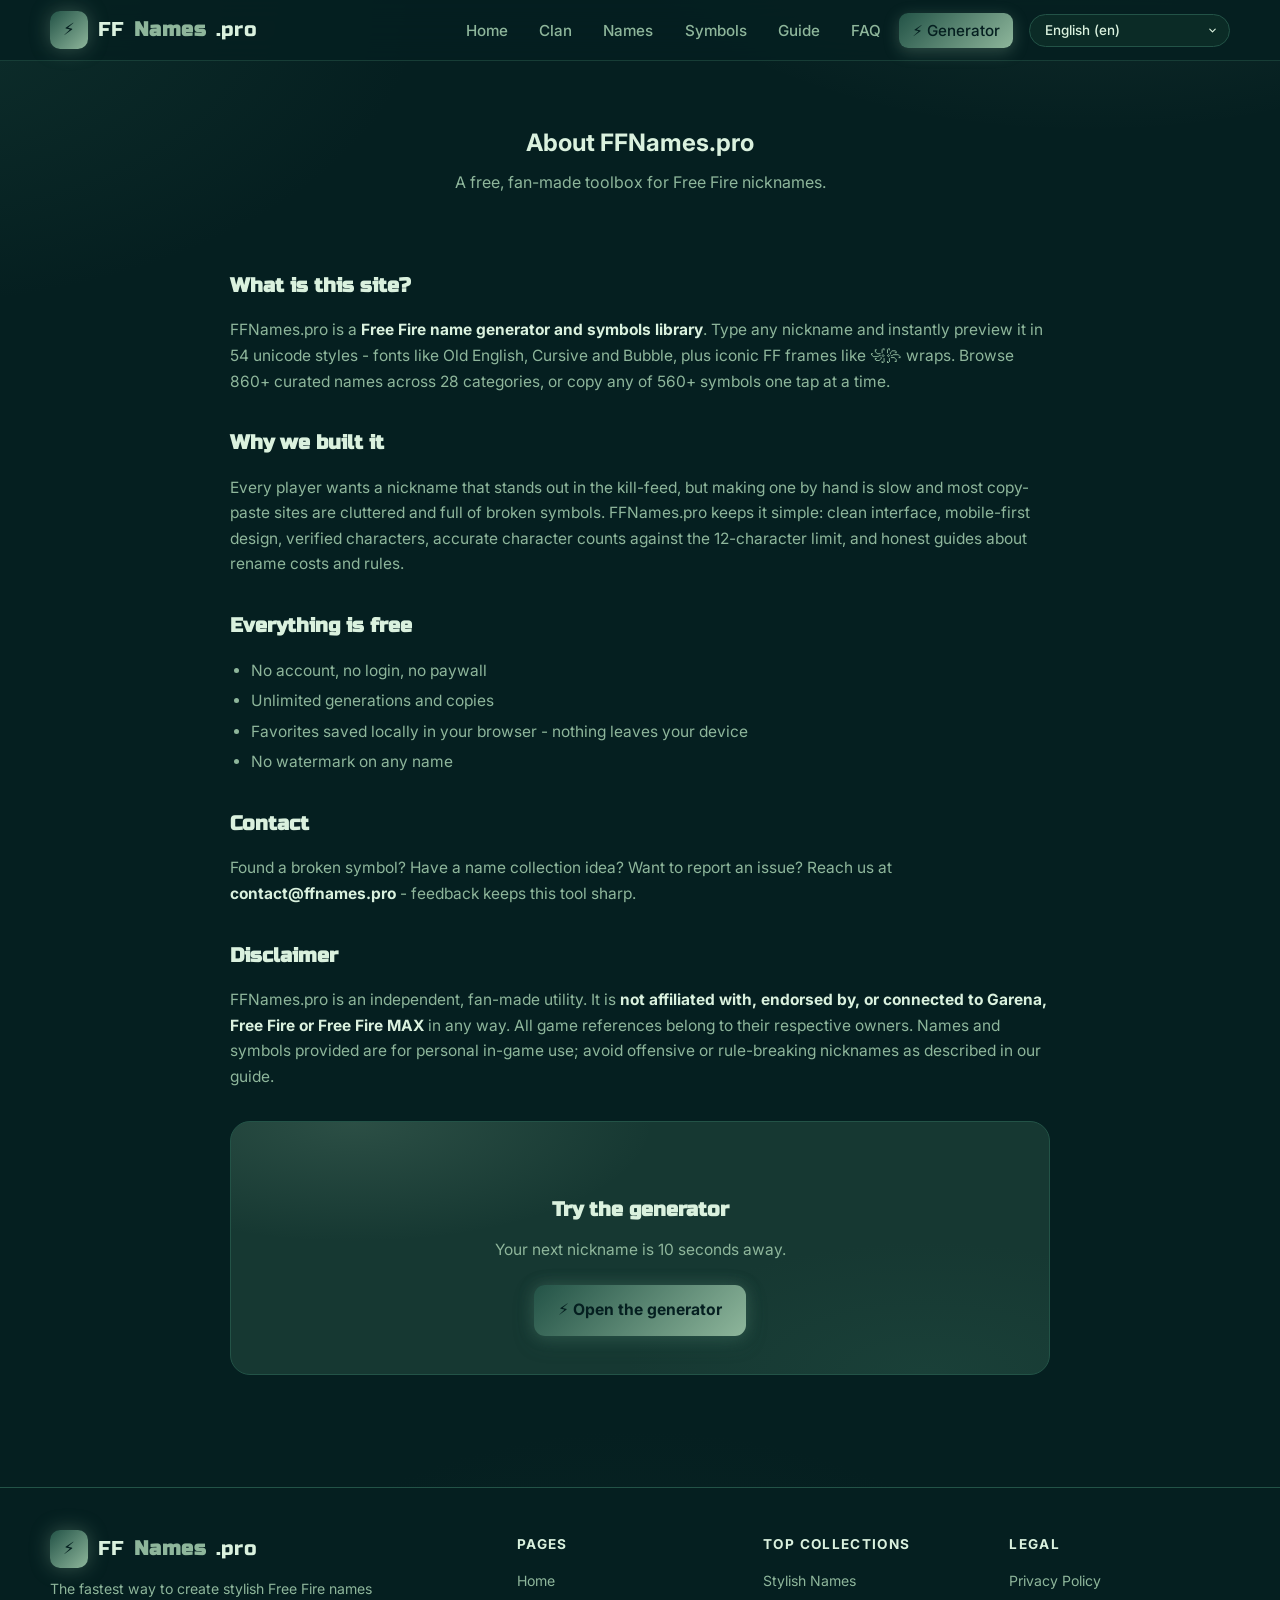
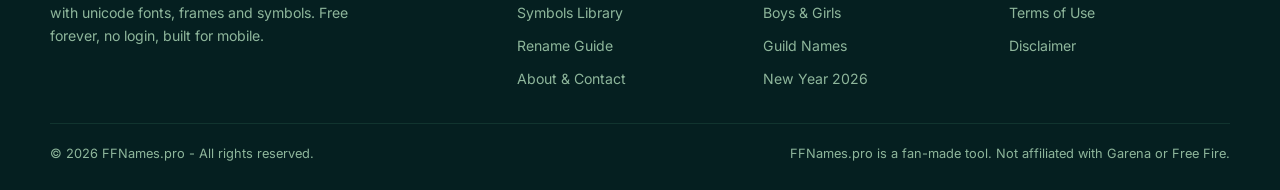
==== commit fd32128f: "added new work" ====
--- a/about.html
+++ b/about.html
@@ -5,7 +5,7 @@
   <meta name="viewport" content="width=device-width, initial-scale=1.0">
   <title>About FFNames.pro — Free Fire Name Tools</title>
   <meta name="description" content="About FFNames.pro: a free fan-made Free Fire name generator with 54 unicode styles, 860+ curated names and 560+ symbols. Contact and disclaimer.">
-  <meta name="theme-color" content="#070a14">
+  <meta name="theme-color" content="#051F20">
   <link rel="canonical" href="https://ffnames.pro/about.html">
   <link rel="icon" type="image/svg+xml" href="assets/img/favicon.svg">
   <link rel="manifest" href="site.webmanifest">
--- a/assets/css/style.css
+++ b/assets/css/style.css
@@ -1,27 +1,35 @@
 /* =========================================================================
    FFNames.pro — Stylesheet
-   Dark gaming theme, mobile-first, fully responsive.
+   Dark emerald cyber-gaming theme, mobile-first, fully responsive.
+   Palette:
+     #051F20 (Deepest dark canvas)
+     #0B2B26 (Dark forest / card base)
+     #163832 (Mid-dark forest jade / elevated surface)
+     #235347 (Forest green jade / primary borders)
+     #8EB69B (Fresh sage mint / glowing accents & secondary text)
+     #DAF1DE (Celestial pale mint / crisp text & highlights)
    ========================================================================= */
 
 :root {
-  --bg: #070a14;
-  --bg-2: #0b101f;
-  --card: #101728;
-  --card-2: #151d33;
-  --border: #1f2b49;
-  --border-2: #2a3a63;
-  --text: #e9eef8;
-  --muted: #94a1bf;
-  --brand: #ff7a18;
-  --brand-2: #ffb03a;
-  --accent: #ff3d5a;
-  --gold: #ffc93c;
-  --green: #2fd57c;
-  --blue: #4da3ff;
+  --bg: #051F20;
+  --bg-2: #0B2B26;
+  --card: #0B2B26;
+  --card-2: #163832;
+  --border: #235347;
+  --border-2: #8EB69B;
+  --text: #DAF1DE;
+  --muted: #8EB69B;
+  --brand: #8EB69B;
+  --brand-2: #DAF1DE;
+  --accent: #8EB69B;
+  --gold: #DAF1DE;
+  --green: #8EB69B;
+  --blue: #8EB69B;
   --radius: 14px;
   --radius-sm: 9px;
-  --shadow: 0 10px 30px rgba(0, 0, 0, .45);
-  --glow: 0 0 24px rgba(255, 122, 24, .35);
+  --shadow: 0 10px 30px rgba(5, 31, 32, .75);
+  --glow: 0 0 24px rgba(142, 182, 155, .32);
+  --glow-strong: 0 0 32px rgba(218, 241, 222, .38);
   --font-head: "Russo One", "Inter", system-ui, sans-serif;
   --font-body: "Inter", system-ui, -apple-system, "Segoe UI", Roboto, sans-serif;
   --font-syms: "Noto Sans", "Noto Sans Symbols 2", "Segoe UI Symbol", "Apple Symbols", "Noto Sans JP", system-ui, sans-serif;
@@ -30,7 +38,7 @@
 *,
 *::before,
 *::after {
-  box-sizing: border-box
+  box-sizing: border-box;
 }
 
 html {
@@ -46,8 +54,9 @@
   line-height: 1.65;
   color: var(--text);
   background:
-    radial-gradient(900px 480px at 85% -10%, rgba(255, 61, 90, .14), transparent 60%),
-    radial-gradient(1000px 520px at -10% 0%, rgba(255, 122, 24, .13), transparent 55%),
+    radial-gradient(900px 520px at 85% -10%, rgba(142, 182, 155, .15), transparent 60%),
+    radial-gradient(1000px 560px at -10% 0%, rgba(35, 83, 71, .32), transparent 55%),
+    radial-gradient(800px 600px at 50% 100%, rgba(22, 56, 50, .4), transparent 60%),
     var(--bg);
   min-height: 100vh;
   overflow-x: hidden;
@@ -55,35 +64,38 @@
 
 img {
   max-width: 100%;
-  display: block
+  display: block;
 }
 
 a {
+  color: var(--brand);
+  text-decoration: none;
+  transition: color .2s ease;
+}
+
+a:hover {
   color: var(--brand-2);
-  text-decoration: none
-}
-
-a:hover {
-  text-decoration: underline
+  text-decoration: underline;
 }
 
 button {
-  font-family: inherit
+  font-family: inherit;
 }
 
 ::selection {
-  background: rgba(255, 122, 24, .4)
+  background: rgba(142, 182, 155, .35);
+  color: #DAF1DE;
 }
 
 :focus-visible {
-  outline: 2px solid var(--brand-2);
+  outline: 2px solid var(--brand);
   outline-offset: 2px;
-  border-radius: 4px
+  border-radius: 4px;
 }
 
 .container {
   width: min(1180px, 100% - 2.4rem);
-  margin-inline: auto
+  margin-inline: auto;
 }
 
 /* ------------------------------------------------------------------ */
@@ -93,15 +105,16 @@
   position: sticky;
   top: 0;
   z-index: 60;
-  background: rgba(7, 10, 20, .82);
-  backdrop-filter: blur(12px);
-  -webkit-backdrop-filter: blur(12px);
-  border-bottom: 1px solid var(--border);
+  background: rgba(5, 31, 32, .88);
+  backdrop-filter: blur(14px);
+  -webkit-backdrop-filter: blur(14px);
+  border-bottom: 1px solid rgba(35, 83, 71, .6);
   transition: box-shadow .25s ease, background .25s ease;
 }
 
 .site-header.scrolled {
-  box-shadow: 0 8px 28px rgba(0, 0, 0, .5)
+  box-shadow: 0 8px 28px rgba(5, 31, 32, .85);
+  border-bottom-color: var(--border);
 }
 
 .nav {
@@ -109,7 +122,7 @@
   align-items: center;
   justify-content: space-between;
   gap: 1rem;
-  padding: .7rem 0
+  padding: .7rem 0;
 }
 
 .brand {
@@ -118,12 +131,12 @@
   gap: .6rem;
   font-family: var(--font-head);
   font-size: 1.22rem;
-  color: #fff;
-  letter-spacing: .4px
+  color: var(--text);
+  letter-spacing: .4px;
 }
 
 .brand:hover {
-  text-decoration: none
+  text-decoration: none;
 }
 
 .brand .logo {
@@ -133,14 +146,15 @@
   flex: none;
   display: grid;
   place-items: center;
-  background: linear-gradient(135deg, var(--brand), var(--accent));
-  box-shadow: var(--glow);
-  color: #fff;
+  background: linear-gradient(135deg, #235347, #8EB69B);
+  box-shadow: 0 0 20px rgba(142, 182, 155, .35);
+  color: #051F20;
   font-size: 1.05rem;
+  font-weight: 900;
 }
 
 .brand b {
-  color: var(--brand-2)
+  color: var(--brand);
 }
 
 .nav-links {
@@ -150,7 +164,7 @@
   list-style: none;
   margin: 0;
   margin-left: auto;
-  padding: 0
+  padding: 0;
 }
 
 .nav-links a {
@@ -164,20 +178,21 @@
 
 .nav-links a:hover,
 .nav-links a.active {
-  color: #fff;
-  background: rgba(255, 255, 255, .06);
-  text-decoration: none
+  color: var(--text);
+  background: rgba(35, 83, 71, .45);
+  text-decoration: none;
 }
 
 .nav-cta {
-  background: linear-gradient(135deg, var(--brand), #ff5e3a);
-  color: #fff !important;
-  font-weight: 600;
-  box-shadow: 0 4px 16px rgba(255, 122, 24, .35);
+  background: linear-gradient(135deg, #235347, #8EB69B);
+  color: #051F20 !important;
+  font-weight: 700;
+  box-shadow: 0 4px 16px rgba(142, 182, 155, .3);
 }
 
 .nav-cta:hover {
-  filter: brightness(1.08)
+  filter: brightness(1.1);
+  box-shadow: 0 6px 20px rgba(142, 182, 155, .45);
 }
 
 .nav-right {
@@ -198,13 +213,13 @@
   -webkit-appearance: none;
   -moz-appearance: none;
   color-scheme: dark;
-  background-color: #0b101f;
-  background-image: url("data:image/svg+xml,%3Csvg xmlns='http://www.w3.org/2000/svg' width='12' height='12' viewBox='0 0 24 24' fill='none' stroke='%23ffffff' stroke-width='2.4' stroke-linecap='round' stroke-linejoin='round'%3E%3Cpath d='m6 9 6 6 6-6'/%3E%3C/svg%3E");
+  background-color: var(--card);
+  background-image: url("data:image/svg+xml,%3Csvg xmlns='http://www.w3.org/2000/svg' width='12' height='12' viewBox='0 0 24 24' fill='none' stroke='%23DAF1DE' stroke-width='2.4' stroke-linecap='round' stroke-linejoin='round'%3E%3Cpath d='m6 9 6 6 6-6'/%3E%3C/svg%3E");
   background-repeat: no-repeat;
   background-position: right 11px center;
   background-size: 11px;
-  color: #ffffff;
-  border: 1.5px solid var(--brand);
+  color: var(--text);
+  border: 1.5px solid var(--border);
   border-radius: 9999px;
   padding: .44rem 2.2rem .44rem .95rem;
   font-family: var(--font-body);
@@ -217,19 +232,19 @@
 }
 
 .lang-select:hover {
-  border-color: var(--brand-2);
+  border-color: var(--border-2);
   background-color: var(--card-2);
 }
 
 .lang-select:focus,
 .lang-select:focus-visible {
   border-color: var(--brand);
-  box-shadow: 0 0 0 3px rgba(255, 122, 24, .3);
+  box-shadow: 0 0 0 3px rgba(142, 182, 155, .25);
 }
 
 .lang-select option {
-  background-color: #1a1e2e;
-  color: #ffffff;
+  background-color: #0B2B26;
+  color: #DAF1DE;
   padding: 8px 12px;
 }
 
@@ -244,7 +259,7 @@
 }
 
 .nav-toggle svg {
-  display: block
+  display: block;
 }
 
 /* ------------------------------------------------------------------ */
@@ -253,7 +268,7 @@
 .hero {
   position: relative;
   padding: 4.2rem 0 3.2rem;
-  overflow: hidden
+  overflow: hidden;
 }
 
 .hero-inner {
@@ -261,9 +276,10 @@
   z-index: 2;
   text-align: center;
   max-width: 860px;
-  margin-inline: auto
-}
-
+  margin-inline: auto;
+}
+
+.kicker,
 .hero .kicker {
   display: inline-flex;
   align-items: center;
@@ -273,8 +289,8 @@
   letter-spacing: .14em;
   text-transform: uppercase;
   color: var(--brand-2);
-  background: rgba(255, 122, 24, .1);
-  border: 1px solid rgba(255, 122, 24, .35);
+  background: rgba(35, 83, 71, .4);
+  border: 1px solid rgba(142, 182, 155, .35);
   border-radius: 999px;
   padding: .35rem .9rem;
   margin-bottom: 1.1rem;
@@ -285,15 +301,16 @@
   font-size: clamp(1.9rem, 4.6vw, 3.3rem);
   line-height: 1.16;
   margin: .2rem 0 1rem;
-  color: #fff;
-  text-shadow: 0 4px 30px rgba(255, 122, 24, .25);
+  color: var(--text);
+  text-shadow: 0 4px 30px rgba(142, 182, 155, .2);
 }
 
 .hero h1 .grad {
-  background: linear-gradient(92deg, var(--brand) 10%, var(--gold) 55%, var(--accent) 95%);
+  background: linear-gradient(92deg, #DAF1DE 10%, #8EB69B 55%, #DAF1DE 95%);
   -webkit-background-clip: text;
   background-clip: text;
   color: transparent;
+  text-shadow: none;
 }
 
 .hero p.lead {
@@ -308,7 +325,7 @@
   flex-wrap: wrap;
   gap: .8rem;
   justify-content: center;
-  margin-bottom: 2rem
+  margin-bottom: 2rem;
 }
 
 .hero-float {
@@ -317,58 +334,57 @@
   z-index: 1;
   pointer-events: none;
   font-family: var(--font-syms);
-  color: rgba(255, 255, 255, .07);
+  color: rgba(218, 241, 222, .08);
   font-size: 2.2rem;
   user-select: none;
 }
 
 .hero-float span {
   position: absolute;
-  animation: floaty 9s ease-in-out infinite
+  animation: floaty 9s ease-in-out infinite;
 }
 
 .hero-float span:nth-child(1) {
   top: 14%;
   left: 6%;
-  animation-delay: 0s
+  animation-delay: 0s;
 }
 
 .hero-float span:nth-child(2) {
   top: 64%;
   left: 12%;
   animation-delay: 1.4s;
-  font-size: 1.7rem
+  font-size: 1.7rem;
 }
 
 .hero-float span:nth-child(3) {
   top: 22%;
   right: 8%;
-  animation-delay: .7s
+  animation-delay: .7s;
 }
 
 .hero-float span:nth-child(4) {
   top: 70%;
   right: 14%;
   animation-delay: 2.1s;
-  font-size: 2.6rem
+  font-size: 2.6rem;
 }
 
 .hero-float span:nth-child(5) {
   top: 42%;
   left: 46%;
   animation-delay: 3s;
-  font-size: 1.5rem
+  font-size: 1.5rem;
 }
 
 @keyframes floaty {
-
   0%,
   100% {
-    transform: translateY(0) rotate(0)
+    transform: translateY(0) rotate(0);
   }
 
   50% {
-    transform: translateY(-22px) rotate(6deg)
+    transform: translateY(-22px) rotate(6deg);
   }
 }
 
@@ -377,7 +393,7 @@
   display: grid;
   grid-template-columns: repeat(4, 1fr);
   gap: .7rem;
-  margin-top: .6rem
+  margin-top: .6rem;
 }
 
 .stat {
@@ -386,19 +402,25 @@
   border-radius: var(--radius);
   padding: .9rem .6rem;
   text-align: center;
+  transition: transform .2s ease, border-color .2s ease;
+}
+
+.stat:hover {
+  transform: translateY(-2px);
+  border-color: var(--border-2);
 }
 
 .stat b {
   display: block;
   font-family: var(--font-head);
   font-size: 1.25rem;
-  color: var(--brand-2)
+  color: var(--brand-2);
 }
 
 .stat span {
   font-size: .78rem;
   color: var(--muted);
-  letter-spacing: .03em
+  letter-spacing: .03em;
 }
 
 /* ------------------------------------------------------------------ */
@@ -411,55 +433,59 @@
   gap: .5rem;
   border: 0;
   cursor: pointer;
-  font-weight: 600;
+  font-weight: 700;
   font-size: .98rem;
   padding: .78rem 1.5rem;
   border-radius: 11px;
-  color: #fff;
-  background: linear-gradient(135deg, var(--brand), #ff5e3a);
-  box-shadow: 0 6px 20px rgba(255, 122, 24, .32);
+  color: #051F20;
+  background: linear-gradient(135deg, #235347 0%, #8EB69B 100%);
+  box-shadow: 0 6px 20px rgba(35, 83, 71, .45), 0 0 16px rgba(142, 182, 155, .25);
   transition: transform .15s ease, box-shadow .2s ease, filter .2s ease;
 }
 
 .btn:hover {
   transform: translateY(-2px);
-  box-shadow: 0 10px 28px rgba(255, 122, 24, .42);
-  text-decoration: none
+  filter: brightness(1.1);
+  box-shadow: 0 10px 28px rgba(142, 182, 155, .4);
+  text-decoration: none;
+  color: #051F20;
 }
 
 .btn:active {
-  transform: translateY(0)
+  transform: translateY(0);
 }
 
 .btn.ghost {
-  background: transparent;
-  color: var(--text);
-  border: 1px solid var(--border-2);
+  background: rgba(22, 56, 50, .45);
+  color: var(--text);
+  border: 1px solid var(--border);
   box-shadow: none;
 }
 
 .btn.ghost:hover {
-  border-color: var(--brand);
-  box-shadow: none
+  border-color: var(--border-2);
+  background: rgba(35, 83, 71, .5);
+  color: var(--text);
+  box-shadow: 0 4px 16px rgba(142, 182, 155, .2);
 }
 
 .btn.small {
   padding: .5rem 1rem;
   font-size: .87rem;
-  border-radius: 9px
+  border-radius: 9px;
 }
 
 /* ------------------------------------------------------------------ */
 /* Sections                                                           */
 /* ------------------------------------------------------------------ */
 .section {
-  padding: 3.4rem 0
+  padding: 3.4rem 0;
 }
 
 .section-head {
   text-align: center;
   max-width: 700px;
-  margin: 0 auto 2.1rem
+  margin: 0 auto 2.1rem;
 }
 
 .section-head .eyebrow {
@@ -468,7 +494,7 @@
   font-weight: 700;
   letter-spacing: .16em;
   text-transform: uppercase;
-  color: var(--accent);
+  color: var(--muted);
   margin-bottom: .5rem;
 }
 
@@ -476,12 +502,12 @@
   font-family: var(--font-head);
   font-size: clamp(1.45rem, 3vw, 2.1rem);
   margin: 0 0 .55rem;
-  color: #fff;
+  color: var(--text);
 }
 
 .section-head p {
   color: var(--muted);
-  margin: 0
+  margin: 0;
 }
 
 /* ------------------------------------------------------------------ */
@@ -489,7 +515,7 @@
 /* ------------------------------------------------------------------ */
 .gen-card {
   background: linear-gradient(180deg, var(--card-2), var(--card));
-  border: 1px solid var(--border-2);
+  border: 1px solid var(--border);
   border-radius: 20px;
   box-shadow: var(--shadow);
   padding: 1.6rem;
@@ -502,36 +528,37 @@
   position: absolute;
   inset: -40% -20% auto;
   height: 70%;
-  background: radial-gradient(600px 200px at 50% 0, rgba(255, 122, 24, .16), transparent 70%);
+  background: radial-gradient(600px 200px at 50% 0, rgba(142, 182, 155, .15), transparent 70%);
   pointer-events: none;
 }
 
 .gen-row {
   display: flex;
   gap: .7rem;
-  flex-wrap: wrap
+  flex-wrap: wrap;
 }
 
 .gen-input {
   flex: 1;
   min-width: 230px;
-  background: var(--bg-2);
-  border: 1px solid var(--border-2);
+  background: #051F20;
+  border: 1.5px solid var(--border);
   color: var(--text);
   border-radius: 12px;
   font-size: 1.08rem;
   padding: .85rem 1rem;
   font-family: var(--font-syms);
+  transition: border-color .2s, box-shadow .2s;
 }
 
 .gen-input::placeholder {
-  color: #5f6c8d
+  color: rgba(142, 182, 155, .5);
 }
 
 .gen-input:focus {
   outline: none;
   border-color: var(--brand);
-  box-shadow: 0 0 0 3px rgba(255, 122, 24, .18)
+  box-shadow: 0 0 0 3px rgba(142, 182, 155, .22);
 }
 
 /* Quick Symbols Bar */
@@ -548,7 +575,7 @@
 .clan-quick-label {
   font-size: .82rem;
   font-weight: 700;
-  color: #a5b5d9;
+  color: var(--brand-2);
   letter-spacing: .02em;
   flex: none;
 }
@@ -562,9 +589,9 @@
 }
 
 .quick-sym-btn {
-  background: var(--bg-2);
-  border: 1px solid var(--border);
-  color: #d0daf0;
+  background: var(--card-2);
+  border: 1px solid var(--border);
+  color: var(--text);
   border-radius: 8px;
   padding: .3rem .6rem;
   font-size: .92rem;
@@ -580,9 +607,10 @@
 
 .quick-sym-btn:hover {
   border-color: var(--brand);
-  background: rgba(255, 122, 24, .12);
+  background: rgba(35, 83, 71, .55);
   color: #fff;
   transform: translateY(-1px);
+  box-shadow: 0 2px 10px rgba(142, 182, 155, .25);
 }
 
 .quick-sym-btn:active {
@@ -593,7 +621,7 @@
 .gen-decor-section {
   margin-top: 1rem;
   padding-top: .9rem;
-  border-top: 1px solid rgba(255, 255, 255, .07);
+  border-top: 1px solid rgba(35, 83, 71, .5);
 }
 
 .gen-decor-head {
@@ -607,7 +635,7 @@
 .gen-decor-label {
   font-size: .85rem;
   font-weight: 700;
-  color: #c0cde6;
+  color: var(--brand-2);
   letter-spacing: .02em;
 }
 
@@ -624,7 +652,7 @@
 }
 
 .gen-decor-reset:hover {
-  color: #ff9e42;
+  color: var(--brand-2);
 }
 
 .gen-decor-list {
@@ -635,9 +663,9 @@
 }
 
 .gen-decor-btn {
-  background: var(--bg-2);
-  border: 1px solid var(--border);
-  color: #d0daf0;
+  background: var(--card-2);
+  border: 1px solid var(--border);
+  color: var(--text);
   border-radius: 10px;
   padding: .4rem .78rem;
   font-size: .92rem;
@@ -652,15 +680,16 @@
 
 .gen-decor-btn:hover {
   border-color: var(--brand);
-  color: #fff;
+  background: rgba(35, 83, 71, .5);
+  color: var(--brand-2);
   transform: translateY(-1px);
 }
 
 .gen-decor-btn.active {
-  border: 2px solid #8a2be2;
-  background: rgba(138, 43, 226, .18);
-  box-shadow: 0 0 12px rgba(138, 43, 226, .5);
-  color: #fff;
+  border: 2px solid var(--border-2);
+  background: rgba(35, 83, 71, .7);
+  box-shadow: 0 0 14px rgba(142, 182, 155, .45);
+  color: var(--brand-2);
 }
 
 .gen-meta {
@@ -674,20 +703,21 @@
 
 .char-count {
   font-size: .85rem;
-  color: var(--muted)
+  color: var(--muted);
 }
 
 .char-count b {
-  color: var(--green)
+  color: var(--brand-2);
 }
 
 .char-count b.over {
-  color: var(--accent)
+  color: #DAF1DE;
+  text-shadow: 0 0 8px rgba(218, 241, 222, .6);
 }
 
 .gen-hint {
   font-size: .85rem;
-  color: var(--muted)
+  color: var(--muted);
 }
 
 .gen-scroll-wrap {
@@ -698,10 +728,10 @@
   margin-top: .6rem;
   border-radius: 14px;
   border: 1px solid var(--border);
-  background: rgba(7, 10, 20, .35);
+  background: rgba(5, 31, 32, .55);
   overscroll-behavior: contain;
   scrollbar-width: thin;
-  scrollbar-color: var(--brand) var(--bg-2);
+  scrollbar-color: var(--border) var(--bg);
 }
 
 .gen-scroll-wrap::-webkit-scrollbar {
@@ -709,19 +739,19 @@
 }
 
 .gen-scroll-wrap::-webkit-scrollbar-track {
-  background: var(--bg-2);
+  background: var(--bg);
   border-radius: 8px;
   margin: 4px 0;
 }
 
 .gen-scroll-wrap::-webkit-scrollbar-thumb {
+  background: linear-gradient(180deg, var(--border), var(--brand));
+  border-radius: 8px;
+  border: 1px solid rgba(218, 241, 222, .1);
+}
+
+.gen-scroll-wrap::-webkit-scrollbar-thumb:hover {
   background: linear-gradient(180deg, var(--brand), var(--brand-2));
-  border-radius: 8px;
-  border: 1px solid rgba(255, 255, 255, .06);
-}
-
-.gen-scroll-wrap::-webkit-scrollbar-thumb:hover {
-  background: linear-gradient(180deg, var(--brand-2), var(--accent));
 }
 
 .gen-grid {
@@ -739,20 +769,21 @@
   display: flex;
   flex-direction: column;
   gap: .55rem;
-  transition: border-color .2s, transform .15s;
+  transition: border-color .2s, transform .15s, box-shadow .2s;
   position: relative;
 }
 
 .gen-item:hover {
-  border-color: var(--brand);
-  transform: translateY(-2px)
+  border-color: var(--border-2);
+  transform: translateY(-2px);
+  box-shadow: 0 6px 20px rgba(5, 31, 32, .65);
 }
 
 .gen-item .style-name {
   font-size: .68rem;
   letter-spacing: .08em;
   text-transform: uppercase;
-  color: var(--brand-2);
+  color: var(--muted);
   font-weight: 700;
 }
 
@@ -760,7 +791,7 @@
   font-family: var(--font-syms);
   font-size: 1.06rem;
   line-height: 1.4;
-  color: #fff;
+  color: var(--text);
   word-break: break-word;
   flex: 1;
 }
@@ -768,12 +799,12 @@
 .gen-item .row {
   display: flex;
   gap: .45rem;
-  align-items: center
+  align-items: center;
 }
 
 .chip {
-  border: 1px solid var(--border-2);
-  background: rgba(255, 255, 255, .03);
+  border: 1px solid var(--border);
+  background: rgba(22, 56, 50, .45);
   color: var(--muted);
   font-size: .78rem;
   font-weight: 600;
@@ -787,27 +818,29 @@
 }
 
 .chip:hover {
-  color: #fff;
-  border-color: var(--brand);
-  background: rgba(255, 122, 24, .12)
+  color: var(--text);
+  border-color: var(--border-2);
+  background: rgba(35, 83, 71, .55);
 }
 
 .chip.fav.active {
-  color: var(--accent);
-  border-color: var(--accent);
-  background: rgba(255, 61, 90, .12);
+  color: var(--brand-2);
+  border-color: var(--border-2);
+  background: rgba(35, 83, 71, .75);
+  box-shadow: 0 0 12px rgba(142, 182, 155, .35);
 }
 
 .chip.len {
   cursor: default;
   font-size: .7rem;
   margin-left: auto;
-  color: #7e8bb0
+  color: var(--muted);
 }
 
 .chip.len.over {
-  color: var(--accent);
-  border-color: rgba(255, 61, 90, .5)
+  color: #DAF1DE;
+  border-color: var(--border-2);
+  text-shadow: 0 0 6px rgba(218, 241, 222, .6);
 }
 
 /* ------------------------------------------------------------------ */
@@ -818,7 +851,7 @@
   font-size: clamp(1.6rem, 3.4vw, 2.35rem);
   line-height: 1.24;
   margin: 0 0 .65rem;
-  color: #fff;
+  color: var(--text);
 }
 
 .clan-cool {
@@ -826,7 +859,7 @@
 }
 
 .clan-grad {
-  background: linear-gradient(92deg, var(--brand) 0%, var(--brand-2) 55%, #ff5e3a 100%);
+  background: linear-gradient(92deg, #DAF1DE 0%, #8EB69B 60%, #DAF1DE 100%);
   -webkit-background-clip: text;
   background-clip: text;
   color: transparent;
@@ -842,7 +875,7 @@
 
 .clan-card {
   background: linear-gradient(180deg, var(--card-2), var(--card));
-  border: 1px solid var(--border-2);
+  border: 1px solid var(--border);
   border-radius: 20px;
   box-shadow: var(--shadow);
   padding: 2.2rem 2rem 1.8rem;
@@ -857,8 +890,8 @@
   left: 0;
   right: 0;
   height: 3px;
-  background: linear-gradient(90deg, #7928ca 0%, #ff0080 40%, #ff7a18 80%, #ffb03a 100%);
-  box-shadow: 0 0 16px rgba(255, 0, 128, .55);
+  background: linear-gradient(90deg, #163832 0%, #235347 30%, #8EB69B 70%, #DAF1DE 100%);
+  box-shadow: 0 0 16px rgba(142, 182, 155, .45);
 }
 
 .clan-inputs-grid {
@@ -872,7 +905,7 @@
   display: block;
   font-size: .88rem;
   font-weight: 600;
-  color: #c0cde6;
+  color: var(--brand-2);
   margin-bottom: .45rem;
 }
 
@@ -884,8 +917,8 @@
 
 .clan-input {
   width: 100%;
-  background: var(--bg-2);
-  border: 1px solid var(--border-2);
+  background: #051F20;
+  border: 1.5px solid var(--border);
   color: var(--text);
   border-radius: 12px;
   font-size: 1.05rem;
@@ -896,8 +929,8 @@
 
 .clan-input:focus {
   outline: none;
-  border-color: #8a2be2;
-  box-shadow: 0 0 0 3px rgba(138, 43, 226, .25);
+  border-color: var(--brand);
+  box-shadow: 0 0 0 3px rgba(142, 182, 155, .22);
 }
 
 .clan-styles-section {
@@ -908,7 +941,7 @@
   display: block;
   font-size: .88rem;
   font-weight: 600;
-  color: #c0cde6;
+  color: var(--brand-2);
   margin-bottom: .6rem;
 }
 
@@ -920,9 +953,9 @@
 }
 
 .clan-style-btn {
-  background: var(--bg-2);
-  border: 1px solid var(--border);
-  color: #d0daf0;
+  background: var(--card-2);
+  border: 1px solid var(--border);
+  color: var(--text);
   border-radius: 10px;
   padding: .55rem .95rem;
   font-size: 1.05rem;
@@ -938,15 +971,16 @@
 
 .clan-style-btn:hover {
   border-color: var(--brand);
-  color: #fff;
+  background: rgba(35, 83, 71, .5);
+  color: var(--brand-2);
   transform: translateY(-2px);
 }
 
 .clan-style-btn.active {
-  border: 2px solid #8a2be2;
-  background: rgba(138, 43, 226, .18);
-  box-shadow: 0 0 14px rgba(138, 43, 226, .5);
-  color: #fff;
+  border: 2px solid var(--border-2);
+  background: rgba(35, 83, 71, .7);
+  box-shadow: 0 0 14px rgba(142, 182, 155, .45);
+  color: var(--brand-2);
 }
 
 .clan-gen-btn {
@@ -955,12 +989,12 @@
   font-size: 1.08rem;
   font-weight: 700;
   letter-spacing: .4px;
-  color: #fff;
-  background: linear-gradient(90deg, #ff5e3a 0%, #ff2a6d 100%);
+  color: #051F20;
+  background: linear-gradient(135deg, #235347 0%, #8EB69B 100%);
   border: 0;
   border-radius: 12px;
   cursor: pointer;
-  box-shadow: 0 6px 24px rgba(255, 42, 109, .4);
+  box-shadow: 0 6px 24px rgba(35, 83, 71, .5), 0 0 18px rgba(142, 182, 155, .3);
   transition: transform .18s, box-shadow .2s, filter .2s;
   margin-top: .2rem;
 }
@@ -968,7 +1002,7 @@
 .clan-gen-btn:hover {
   transform: translateY(-2px);
   filter: brightness(1.1);
-  box-shadow: 0 10px 30px rgba(255, 42, 109, .58);
+  box-shadow: 0 10px 30px rgba(142, 182, 155, .45);
 }
 
 .clan-gen-btn:active {
@@ -1007,9 +1041,9 @@
 }
 
 .clan-result-row:hover {
-  border-color: var(--brand);
+  border-color: var(--border-2);
   transform: translateY(-2px);
-  box-shadow: 0 6px 20px rgba(0, 0, 0, .35);
+  box-shadow: 0 6px 20px rgba(5, 31, 32, .6);
 }
 
 .clan-result-info {
@@ -1020,7 +1054,7 @@
 .clan-result-label {
   font-size: .72rem;
   font-weight: 700;
-  color: #8896b3;
+  color: var(--muted);
   letter-spacing: .08em;
   text-transform: uppercase;
   margin-bottom: .35rem;
@@ -1029,7 +1063,7 @@
 .clan-result-text {
   font-family: var(--font-syms);
   font-size: 1.24rem;
-  color: #fff;
+  color: var(--text);
   line-height: 1.35;
   word-break: break-word;
 }
@@ -1038,8 +1072,8 @@
   width: 44px;
   height: 44px;
   border-radius: 10px;
-  border: 1px solid rgba(255, 122, 24, .35);
-  background: rgba(255, 122, 24, .07);
+  border: 1px solid rgba(142, 182, 155, .35);
+  background: rgba(35, 83, 71, .3);
   color: var(--brand);
   display: grid;
   place-items: center;
@@ -1049,20 +1083,21 @@
 }
 
 .clan-copy-btn:hover {
-  border-color: var(--brand);
-  background: rgba(255, 122, 24, .2);
+  border-color: var(--border-2);
+  background: rgba(35, 83, 71, .6);
+  color: var(--brand-2);
   transform: translateY(-1px);
-  box-shadow: 0 4px 14px rgba(255, 122, 24, .3);
+  box-shadow: 0 4px 14px rgba(142, 182, 155, .3);
 }
 
 .clan-copy-btn.copied {
-  border-color: var(--green);
-  background: rgba(47, 213, 124, .15);
-  color: var(--green);
-}
-
-/* ------------------------------------------------------------------ */
-/* Ready-to-Use Clan Names (Image 2)                                  */
+  border-color: var(--brand-2);
+  background: rgba(142, 182, 155, .35);
+  color: var(--brand-2);
+}
+
+/* ------------------------------------------------------------------ */
+/* Ready-to-Use Clan Names                                            */
 /* ------------------------------------------------------------------ */
 .ready-clan-section {
   margin-top: 3.2rem;
@@ -1076,7 +1111,7 @@
 .ready-clan-title {
   font-family: var(--font-head);
   font-size: clamp(1.45rem, 3vw, 2.15rem);
-  color: #fff;
+  color: var(--text);
   margin: 0 0 .45rem;
   display: flex;
   align-items: center;
@@ -1100,13 +1135,13 @@
 }
 
 .ready-clan-link {
-  color: #7e92b8;
+  color: var(--muted);
   text-decoration: none;
   transition: color .2s;
 }
 
 .ready-clan-link:hover {
-  color: var(--brand);
+  color: var(--brand-2);
   text-decoration: underline;
 }
 
@@ -1129,7 +1164,7 @@
 }
 
 .ready-clan-card:hover {
-  border-color: var(--brand);
+  border-color: var(--border-2);
   transform: translateY(-2px);
 }
 
@@ -1142,7 +1177,7 @@
   font-family: var(--font-syms);
   font-size: 1.15rem;
   font-weight: 600;
-  color: #fff;
+  color: var(--text);
   line-height: 1.3;
   word-break: break-word;
 }
@@ -1150,7 +1185,7 @@
 .ready-clan-label {
   font-size: .68rem;
   font-weight: 700;
-  color: #7483a5;
+  color: var(--muted);
   letter-spacing: .08em;
   text-transform: uppercase;
   margin-top: .25rem;
@@ -1162,7 +1197,7 @@
 .features {
   display: grid;
   grid-template-columns: repeat(4, 1fr);
-  gap: .9rem
+  gap: .9rem;
 }
 
 .feature {
@@ -1171,6 +1206,12 @@
   border-radius: var(--radius);
   padding: 1.15rem 1rem;
   text-align: center;
+  transition: transform .2s ease, border-color .2s ease;
+}
+
+.feature:hover {
+  transform: translateY(-2px);
+  border-color: var(--border-2);
 }
 
 .feature .ico {
@@ -1181,20 +1222,21 @@
   display: grid;
   place-items: center;
   font-size: 1.25rem;
-  background: rgba(255, 122, 24, .12);
-  border: 1px solid rgba(255, 122, 24, .3);
+  background: rgba(35, 83, 71, .4);
+  border: 1px solid rgba(142, 182, 155, .35);
+  color: var(--brand-2);
 }
 
 .feature h3 {
   font-size: .98rem;
   margin: .1rem 0 .3rem;
-  color: #fff
+  color: var(--text);
 }
 
 .feature p {
   font-size: .82rem;
   color: var(--muted);
-  margin: 0
+  margin: 0;
 }
 
 /* ------------------------------------------------------------------ */
@@ -1225,15 +1267,16 @@
 }
 
 .tab:hover {
-  color: #fff;
-  border-color: var(--border-2)
+  color: var(--text);
+  border-color: var(--border-2);
 }
 
 .tab.active {
-  background: linear-gradient(135deg, var(--brand), #ff5e3a);
+  background: linear-gradient(135deg, #235347, #8EB69B);
   border-color: transparent;
-  color: #fff;
-  box-shadow: 0 4px 14px rgba(255, 122, 24, .35);
+  color: #051F20;
+  font-weight: 700;
+  box-shadow: 0 4px 14px rgba(142, 182, 155, .35);
 }
 
 .names-toolbar {
@@ -1250,22 +1293,24 @@
   font-size: .92rem;
   margin: 0;
   flex: 1;
-  min-width: 220px
+  min-width: 220px;
 }
 
 .names-search {
-  background: var(--bg-2);
-  border: 1px solid var(--border-2);
+  background: #051F20;
+  border: 1.5px solid var(--border);
   color: var(--text);
   border-radius: 10px;
   padding: .55rem .85rem;
   font-size: .92rem;
   min-width: 210px;
+  transition: border-color .2s, box-shadow .2s;
 }
 
 .names-search:focus {
   outline: none;
-  border-color: var(--brand)
+  border-color: var(--brand);
+  box-shadow: 0 0 0 3px rgba(142, 182, 155, .22);
 }
 
 .names-grid {
@@ -1286,14 +1331,14 @@
 }
 
 .name-card:hover {
-  border-color: var(--brand);
-  transform: translateY(-2px)
+  border-color: var(--border-2);
+  transform: translateY(-2px);
 }
 
 .name-card .name-text {
   font-family: var(--font-syms);
   font-size: 1.1rem;
-  color: #fff;
+  color: var(--text);
   word-break: break-word;
   line-height: 1.45;
 }
@@ -1301,26 +1346,26 @@
 .name-card .row {
   display: flex;
   gap: .45rem;
-  align-items: center
+  align-items: center;
 }
 
 .empty-note {
   color: var(--muted);
   text-align: center;
   padding: 1.6rem 0;
-  width: 100%
+  width: 100%;
 }
 
 /* ------------------------------------------------------------------ */
 /* Symbols                                                            */
 /* ------------------------------------------------------------------ */
 .sym-group {
-  margin-bottom: 2rem
+  margin-bottom: 2rem;
 }
 
 .sym-group h3 {
   font-size: 1.05rem;
-  color: #fff;
+  color: var(--text);
   margin: 0 0 .3rem;
   display: flex;
   align-items: center;
@@ -1330,19 +1375,19 @@
 .sym-group .count {
   font-size: .75rem;
   color: var(--muted);
-  font-weight: 500
+  font-weight: 500;
 }
 
 .sym-group p.desc {
   font-size: .85rem;
   color: var(--muted);
-  margin: 0 0 .8rem
+  margin: 0 0 .8rem;
 }
 
 .sym-grid {
   display: flex;
   flex-wrap: wrap;
-  gap: .5rem
+  gap: .5rem;
 }
 
 .sym-btn {
@@ -1356,33 +1401,35 @@
   background: var(--card);
   border: 1px solid var(--border);
   border-radius: 10px;
-  color: #fff;
+  color: var(--text);
   font-size: 1.2rem;
   cursor: pointer;
   transition: all .15s ease;
 }
 
 .sym-btn:hover {
-  border-color: var(--brand);
-  background: rgba(255, 122, 24, .1);
-  transform: translateY(-2px)
+  border-color: var(--border-2);
+  background: rgba(35, 83, 71, .45);
+  color: var(--brand-2);
+  transform: translateY(-2px);
+  box-shadow: 0 0 12px rgba(142, 182, 155, .25);
 }
 
 .sym-btn.blank {
-  background: repeating-linear-gradient(45deg, var(--card), var(--card) 6px, #0d1424 6px, #0d1424 12px);
+  background: repeating-linear-gradient(45deg, var(--card), var(--card) 6px, #051F20 6px, #051F20 12px);
   font-size: .62rem;
   letter-spacing: .02em;
-  color: var(--brand-2);
+  color: var(--brand);
 }
 
 .sym-preview {
   background: var(--bg-2);
-  border: 1px dashed var(--border-2);
+  border: 1px dashed var(--border);
   border-radius: 12px;
   padding: .8rem 1rem;
   font-family: var(--font-syms);
   font-size: 1.3rem;
-  color: #fff;
+  color: var(--text);
   word-break: break-all;
   min-height: 56px;
   display: flex;
@@ -1398,7 +1445,7 @@
   display: grid;
   grid-template-columns: repeat(3, 1fr);
   gap: .9rem;
-  counter-reset: step
+  counter-reset: step;
 }
 
 .step {
@@ -1413,33 +1460,33 @@
   width: 34px;
   height: 34px;
   border-radius: 50%;
-  background: linear-gradient(135deg, var(--brand), var(--accent));
-  color: #fff;
+  background: linear-gradient(135deg, #235347, #8EB69B);
+  color: #051F20;
   font-weight: 700;
   display: grid;
   place-items: center;
   margin-bottom: .6rem;
   font-size: .95rem;
-  box-shadow: var(--glow);
+  box-shadow: 0 0 16px rgba(142, 182, 155, .35);
 }
 
 .step h3 {
   font-size: .98rem;
   margin: 0 0 .35rem;
-  color: #fff
+  color: var(--text);
 }
 
 .step p {
   font-size: .85rem;
   color: var(--muted);
-  margin: 0
+  margin: 0;
 }
 
 .cost-grid {
   display: grid;
   grid-template-columns: repeat(3, 1fr);
   gap: .9rem;
-  margin-top: 1.6rem
+  margin-top: 1.6rem;
 }
 
 .cost {
@@ -1453,19 +1500,19 @@
 .cost .amt {
   font-family: var(--font-head);
   font-size: 1.35rem;
-  color: var(--gold)
+  color: var(--brand-2);
 }
 
 .cost h3 {
   font-size: .9rem;
   margin: .35rem 0 .3rem;
-  color: #fff
+  color: var(--text);
 }
 
 .cost p {
   font-size: .8rem;
   color: var(--muted);
-  margin: 0
+  margin: 0;
 }
 
 /* ------------------------------------------------------------------ */
@@ -1475,7 +1522,7 @@
   max-width: 820px;
   margin: 0 auto;
   display: grid;
-  gap: .7rem
+  gap: .7rem;
 }
 
 details.faq-item {
@@ -1490,7 +1537,7 @@
   list-style: none;
   padding: 1rem 1.15rem;
   font-weight: 600;
-  color: #fff;
+  color: var(--text);
   display: flex;
   align-items: center;
   justify-content: space-between;
@@ -1499,7 +1546,7 @@
 }
 
 details.faq-item summary::-webkit-details-marker {
-  display: none
+  display: none;
 }
 
 details.faq-item summary .plus {
@@ -1507,16 +1554,17 @@
   width: 26px;
   height: 26px;
   border-radius: 8px;
-  border: 1px solid var(--border-2);
+  background: var(--card-2);
+  border: 1px solid var(--border);
   display: grid;
   place-items: center;
-  color: var(--brand-2);
+  color: var(--brand);
   font-size: 1.05rem;
   transition: transform .2s ease;
 }
 
 details.faq-item[open] summary .plus {
-  transform: rotate(45deg)
+  transform: rotate(45deg);
 }
 
 details.faq-item .faq-a {
@@ -1530,10 +1578,10 @@
 /* ------------------------------------------------------------------ */
 .cta-band {
   background:
-    radial-gradient(500px 200px at 15% 0, rgba(255, 61, 90, .25), transparent 60%),
-    radial-gradient(500px 220px at 85% 100%, rgba(255, 122, 24, .25), transparent 60%),
+    radial-gradient(500px 200px at 15% 0, rgba(142, 182, 155, .18), transparent 60%),
+    radial-gradient(500px 220px at 85% 100%, rgba(35, 83, 71, .3), transparent 60%),
     var(--card-2);
-  border: 1px solid var(--border-2);
+  border: 1px solid var(--border);
   border-radius: 20px;
   padding: 2.4rem 1.6rem;
   text-align: center;
@@ -1542,15 +1590,15 @@
 
 .cta-band h2 {
   font-family: var(--font-head);
-  color: #fff;
+  color: var(--text);
   margin: 0 0 .6rem;
-  font-size: clamp(1.3rem, 2.6vw, 1.8rem)
+  font-size: clamp(1.3rem, 2.6vw, 1.8rem);
 }
 
 .cta-band p {
   color: var(--muted);
   max-width: 560px;
-  margin: 0 auto 1.4rem
+  margin: 0 auto 1.4rem;
 }
 
 /* ------------------------------------------------------------------ */
@@ -1559,7 +1607,7 @@
 .site-footer {
   margin-top: 3.6rem;
   border-top: 1px solid var(--border);
-  background: var(--bg-2);
+  background: var(--bg);
   padding: 2.6rem 0 1.6rem;
 }
 
@@ -1573,8 +1621,8 @@
   font-size: .85rem;
   letter-spacing: .1em;
   text-transform: uppercase;
-  color: #fff;
-  margin: .2rem 0 .7rem
+  color: var(--text);
+  margin: .2rem 0 .7rem;
 }
 
 .footer-grid ul {
@@ -1582,34 +1630,34 @@
   margin: 0;
   padding: 0;
   display: grid;
-  gap: .4rem
+  gap: .4rem;
 }
 
 .footer-grid ul a {
   color: var(--muted);
-  font-size: .88rem
+  font-size: .88rem;
 }
 
 .footer-grid ul a:hover {
-  color: var(--brand-2)
+  color: var(--brand-2);
 }
 
 .footer-about p {
   color: var(--muted);
   font-size: .88rem;
   margin: .6rem 0 0;
-  max-width: 340px
+  max-width: 340px;
 }
 
 .footer-bottom {
   margin-top: 2rem;
   padding-top: 1.2rem;
-  border-top: 1px solid var(--border);
+  border-top: 1px solid rgba(35, 83, 71, .4);
   display: flex;
   justify-content: space-between;
   gap: 1rem;
   flex-wrap: wrap;
-  color: #6d7a9c;
+  color: var(--muted);
   font-size: .8rem;
 }
 
@@ -1621,14 +1669,14 @@
   left: 50%;
   bottom: 26px;
   transform: translate(-50%, 20px);
-  background: #0e1526;
-  border: 1px solid var(--brand);
-  color: #fff;
+  background: #0B2B26;
+  border: 1px solid var(--border-2);
+  color: var(--text);
   padding: .7rem 1.2rem;
   border-radius: 12px;
   font-size: .9rem;
   font-weight: 500;
-  box-shadow: 0 12px 34px rgba(0, 0, 0, .6), var(--glow);
+  box-shadow: 0 12px 34px rgba(5, 31, 32, .8), var(--glow);
   opacity: 0;
   pointer-events: none;
   transition: all .25s ease;
@@ -1639,15 +1687,15 @@
 
 .toast.show {
   opacity: 1;
-  transform: translate(-50%, 0)
+  transform: translate(-50%, 0);
 }
 
 .modal-overlay {
   position: fixed;
   inset: 0;
-  background: rgba(4, 6, 12, .72);
-  backdrop-filter: blur(5px);
-  -webkit-backdrop-filter: blur(5px);
+  background: rgba(5, 31, 32, .82);
+  backdrop-filter: blur(6px);
+  -webkit-backdrop-filter: blur(6px);
   display: none;
   align-items: center;
   justify-content: center;
@@ -1656,7 +1704,7 @@
 }
 
 .modal-overlay.open {
-  display: flex
+  display: flex;
 }
 
 .modal {
@@ -1664,7 +1712,7 @@
   max-height: 82vh;
   overflow-y: auto;
   background: var(--card);
-  border: 1px solid var(--border-2);
+  border: 1px solid var(--border);
   border-radius: 16px;
   box-shadow: var(--shadow);
   padding: 1.4rem;
@@ -1675,14 +1723,14 @@
   align-items: center;
   justify-content: space-between;
   gap: 1rem;
-  margin-bottom: .4rem
+  margin-bottom: .4rem;
 }
 
 .modal-head h3 {
   font-family: var(--font-head);
-  color: #fff;
+  color: var(--text);
   margin: 0;
-  font-size: 1.15rem
+  font-size: 1.15rem;
 }
 
 .modal-close {
@@ -1694,30 +1742,31 @@
   border-radius: 9px;
   cursor: pointer;
   font-size: 1rem;
+  transition: all .18s ease;
 }
 
 .modal-close:hover {
-  color: #fff;
-  border-color: var(--accent)
+  color: var(--text);
+  border-color: var(--border-2);
 }
 
 .modal-actions {
   display: flex;
   gap: .6rem;
   flex-wrap: wrap;
-  margin: .6rem 0 1rem
+  margin: .6rem 0 1rem;
 }
 
 .fav-empty {
   color: var(--muted);
   text-align: center;
-  padding: 1.8rem 0
+  padding: 1.8rem 0;
 }
 
 .fav-list {
   display: grid;
   grid-template-columns: repeat(auto-fill, minmax(220px, 1fr));
-  gap: .6rem
+  gap: .6rem;
 }
 
 /* ------------------------------------------------------------------ */
@@ -1725,81 +1774,81 @@
 /* ------------------------------------------------------------------ */
 .prose {
   max-width: 820px;
-  margin: 0 auto
+  margin: 0 auto;
 }
 
 .prose h1 {
   font-family: var(--font-head);
-  color: #fff;
+  color: var(--text);
   font-size: clamp(1.5rem, 3vw, 2.1rem);
-  margin: .4rem 0 1rem
+  margin: .4rem 0 1rem;
 }
 
 .prose h2 {
   font-family: var(--font-head);
-  color: #fff;
+  color: var(--text);
   font-size: 1.25rem;
-  margin: 2rem 0 .7rem
+  margin: 2rem 0 .7rem;
 }
 
 .prose h3 {
-  color: #fff;
+  color: var(--text);
   font-size: 1.05rem;
-  margin: 1.4rem 0 .5rem
+  margin: 1.4rem 0 .5rem;
 }
 
 .prose p,
 .prose li {
   color: var(--muted);
-  font-size: .97rem
+  font-size: .97rem;
 }
 
 .prose ul,
 .prose ol {
-  padding-left: 1.3rem
+  padding-left: 1.3rem;
 }
 
 .prose li {
-  margin: .3rem 0
+  margin: .3rem 0;
 }
 
 .prose strong {
-  color: #fff
+  color: var(--text);
 }
 
 .prose .note {
-  background: rgba(77, 163, 255, .08);
-  border: 1px solid rgba(77, 163, 255, .3);
+  background: rgba(35, 83, 71, .25);
+  border: 1px solid var(--border);
   border-radius: 10px;
   padding: .8rem 1rem;
   font-size: .9rem;
-  color: #b9d6ff;
+  color: var(--text);
   margin: 1rem 0;
 }
 
 .prose .warn {
-  background: rgba(255, 61, 90, .08);
-  border: 1px solid rgba(255, 61, 90, .35);
+  background: rgba(22, 56, 50, .45);
+  border: 1px solid rgba(142, 182, 155, .4);
   border-radius: 10px;
   padding: .8rem 1rem;
   font-size: .9rem;
-  color: #ffc4ce;
+  color: var(--brand-2);
   margin: 1rem 0;
 }
 
 .page-hero {
   padding: 2.6rem 0 1.6rem;
-  text-align: center
+  text-align: center;
 }
 
 .page-hero h1 {
-  margin-bottom: .4rem
+  margin-bottom: .4rem;
 }
 
 .page-hero p {
   color: var(--muted);
   max-width: 620px;
-  margin: 0 auto
+  margin: 0 auto;
 }
 
 /* ------------------------------------------------------------------ */
@@ -1813,23 +1862,27 @@
   width: 44px;
   height: 44px;
   border-radius: 12px;
-  border: 1px solid var(--border-2);
+  border: 1px solid var(--border);
   background: var(--card-2);
   color: var(--brand-2);
   font-size: 1.1rem;
   cursor: pointer;
   opacity: 0;
   pointer-events: none;
-  transition: opacity .25s ease, transform .15s ease;
+  transition: opacity .25s ease, transform .15s ease, background .2s ease, border-color .2s ease;
 }
 
 .to-top.show {
   opacity: 1;
-  pointer-events: auto
+  pointer-events: auto;
 }
 
 .to-top:hover {
-  transform: translateY(-2px)
+  transform: translateY(-2px);
+  background: var(--border);
+  border-color: var(--border-2);
+  color: var(--text);
+  box-shadow: 0 4px 16px rgba(142, 182, 155, .3);
 }
 
 /* ------------------------------------------------------------------ */
@@ -1838,30 +1891,29 @@
 @keyframes fadeUp {
   from {
     opacity: 0;
-    transform: translateY(14px)
+    transform: translateY(14px);
   }
 
   to {
     opacity: 1;
-    transform: translateY(0)
+    transform: translateY(0);
   }
 }
 
 .anim-in {
-  animation: fadeUp .45s ease both
+  animation: fadeUp .45s ease both;
 }
 
 @media (prefers-reduced-motion:reduce) {
-
   *,
   *::before,
   *::after {
     animation-duration: .001s !important;
-    transition-duration: .001s !important
+    transition-duration: .001s !important;
   }
 
   html {
-    scroll-behavior: auto
+    scroll-behavior: auto;
   }
 }
 
@@ -1870,21 +1922,21 @@
 /* ------------------------------------------------------------------ */
 @media (max-width:1020px) {
   .features {
-    grid-template-columns: repeat(2, 1fr)
+    grid-template-columns: repeat(2, 1fr);
   }
 
   .footer-grid {
-    grid-template-columns: 1fr 1fr
+    grid-template-columns: 1fr 1fr;
   }
 
   .steps {
-    grid-template-columns: repeat(2, 1fr)
+    grid-template-columns: repeat(2, 1fr);
   }
 }
 
 @media (max-width:900px) {
   .ready-clan-grid {
-    grid-template-columns: repeat(2, 1fr)
+    grid-template-columns: repeat(2, 1fr);
   }
 }
 
@@ -1893,6 +1945,7 @@
     padding: .5rem .55rem;
     font-size: .88rem;
   }
+
   .lang-select {
     padding: .4rem 1.9rem .4rem .75rem;
     font-size: .8rem;
@@ -1901,7 +1954,7 @@
 
 @media (max-width:860px) {
   .nav-toggle {
-    display: block
+    display: block;
   }
 
   .nav-links {
@@ -1913,60 +1966,60 @@
     flex-direction: column;
     align-items: stretch;
     gap: .2rem;
-    background: rgba(7, 10, 20, .97);
+    background: rgba(11, 43, 38, .98);
     border-bottom: 1px solid var(--border);
     padding: .7rem 1.2rem 1.1rem;
     display: none;
-    box-shadow: 0 18px 30px rgba(0, 0, 0, .5);
+    box-shadow: 0 18px 30px rgba(5, 31, 32, .7);
     max-height: calc(100vh - 70px);
     overflow-y: auto;
   }
 
   .nav-links.open {
-    display: flex
+    display: flex;
   }
 
   .nav-links a {
     padding: .75rem .9rem;
-    font-size: 1rem
+    font-size: 1rem;
   }
 
   .hero {
-    padding: 3rem 0 2.4rem
+    padding: 3rem 0 2.4rem;
   }
 }
 
 @media (max-width:640px) {
   .container {
-    width: calc(100% - 1.8rem)
+    width: calc(100% - 1.8rem);
   }
 
   .stats {
-    grid-template-columns: repeat(2, 1fr)
+    grid-template-columns: repeat(2, 1fr);
   }
 
   .features {
-    grid-template-columns: 1fr 1fr
+    grid-template-columns: 1fr 1fr;
   }
 
   .steps {
-    grid-template-columns: 1fr
+    grid-template-columns: 1fr;
   }
 
   .cost-grid {
-    grid-template-columns: 1fr
+    grid-template-columns: 1fr;
   }
 
   .gen-grid {
-    grid-template-columns: 1fr 1fr
+    grid-template-columns: 1fr 1fr;
   }
 
   .names-grid {
-    grid-template-columns: 1fr
+    grid-template-columns: 1fr;
   }
 
   .footer-grid {
-    grid-template-columns: 1fr
+    grid-template-columns: 1fr;
   }
 
   .footer-bottom {
@@ -1976,7 +2029,7 @@
   }
 
   .hero-actions .btn {
-    width: 100%
+    width: 100%;
   }
 
   .gen-row {
@@ -1984,7 +2037,7 @@
   }
 
   .gen-row .btn {
-    width: 100%
+    width: 100%;
   }
 
   .gen-input {
@@ -2008,42 +2061,42 @@
   }
 
   .section {
-    padding: 2.5rem 0
+    padding: 2.5rem 0;
   }
 
   .gen-card {
-    padding: 1.1rem
+    padding: 1.1rem;
   }
 
   .gen-scroll-wrap {
     max-height: 430px;
-    padding: .35rem .45rem .5rem .35rem
+    padding: .35rem .45rem .5rem .35rem;
   }
 
   .clan-card {
-    padding: 1.4rem 1.1rem
+    padding: 1.4rem 1.1rem;
   }
 
   .clan-inputs-grid {
     grid-template-columns: 1fr;
-    gap: .85rem
+    gap: .85rem;
   }
 
   .clan-style-btn {
     min-width: 44px;
     height: 40px;
     padding: .4rem .7rem;
-    font-size: .95rem
+    font-size: .95rem;
   }
 
   .ready-clan-grid {
-    grid-template-columns: 1fr
+    grid-template-columns: 1fr;
   }
 
   .sym-btn {
     min-width: 42px;
     height: 42px;
-    font-size: 1.1rem
+    font-size: 1.1rem;
   }
 }
 
